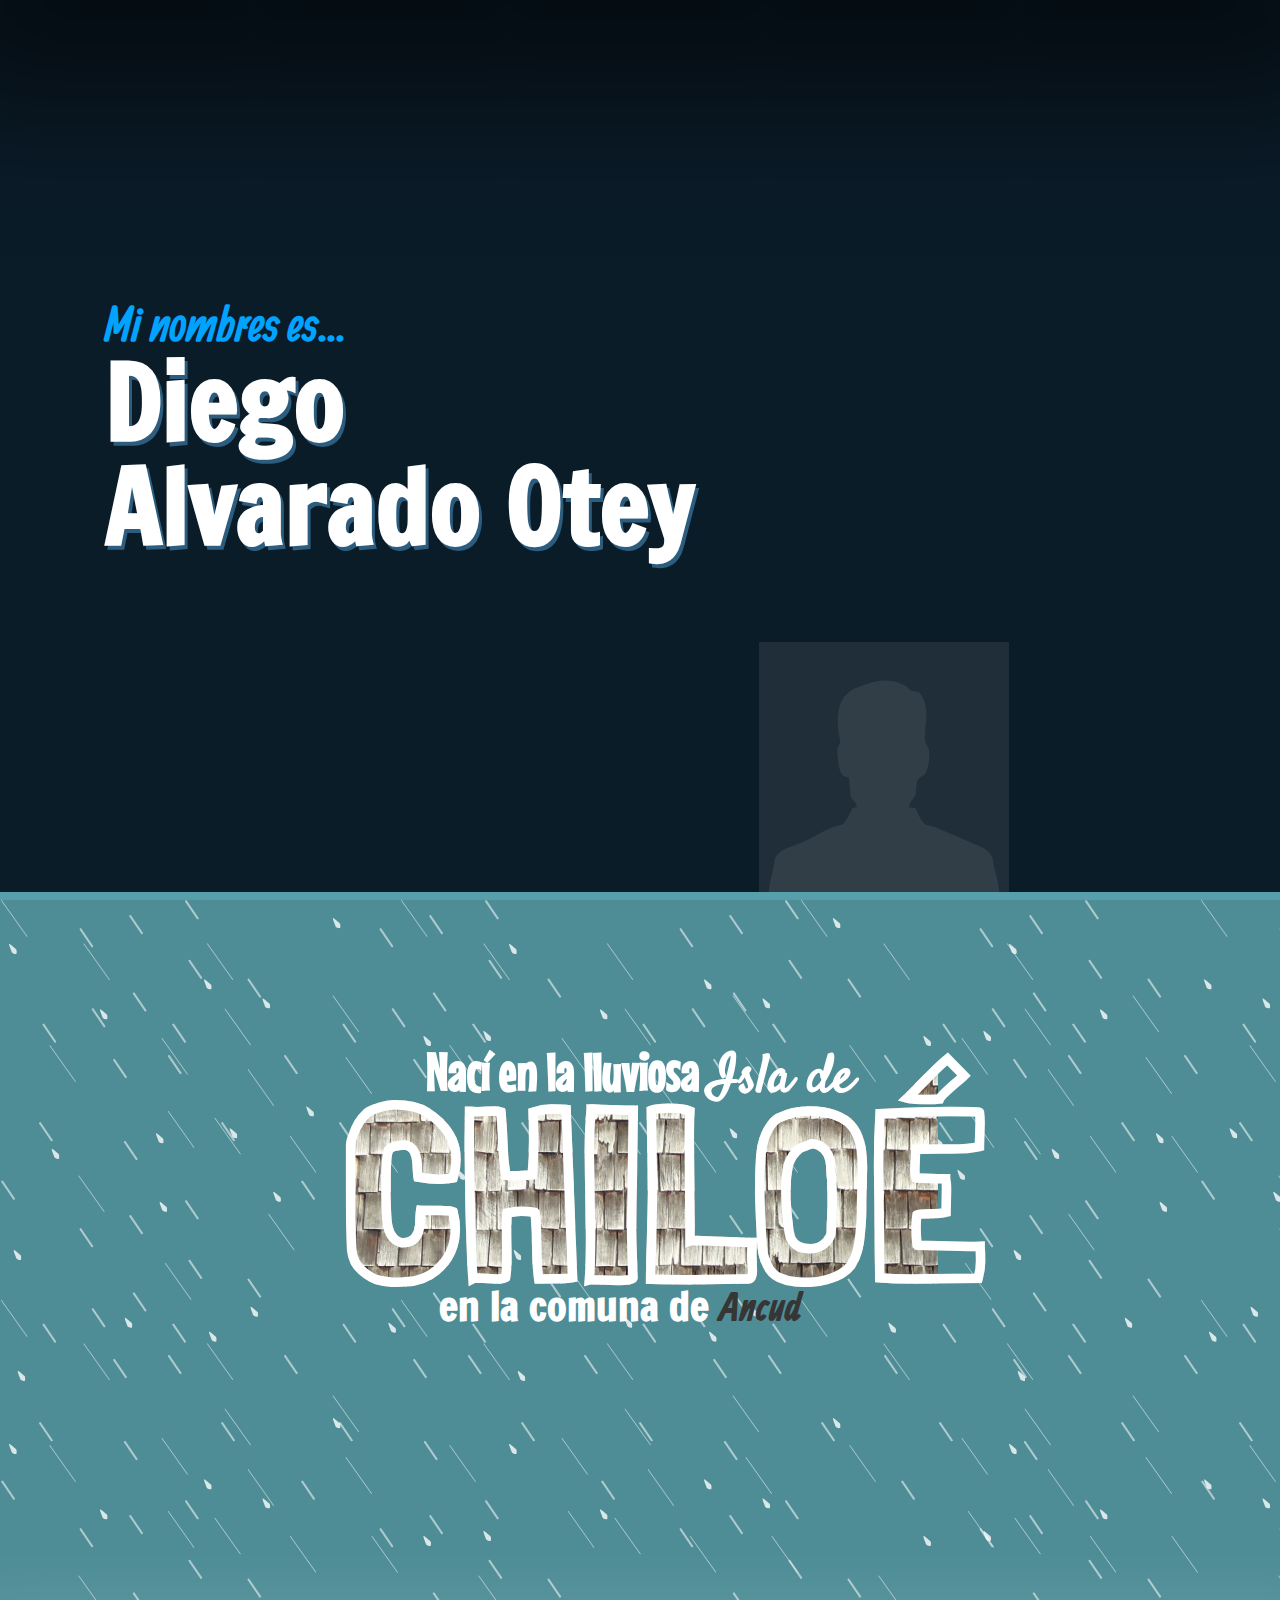
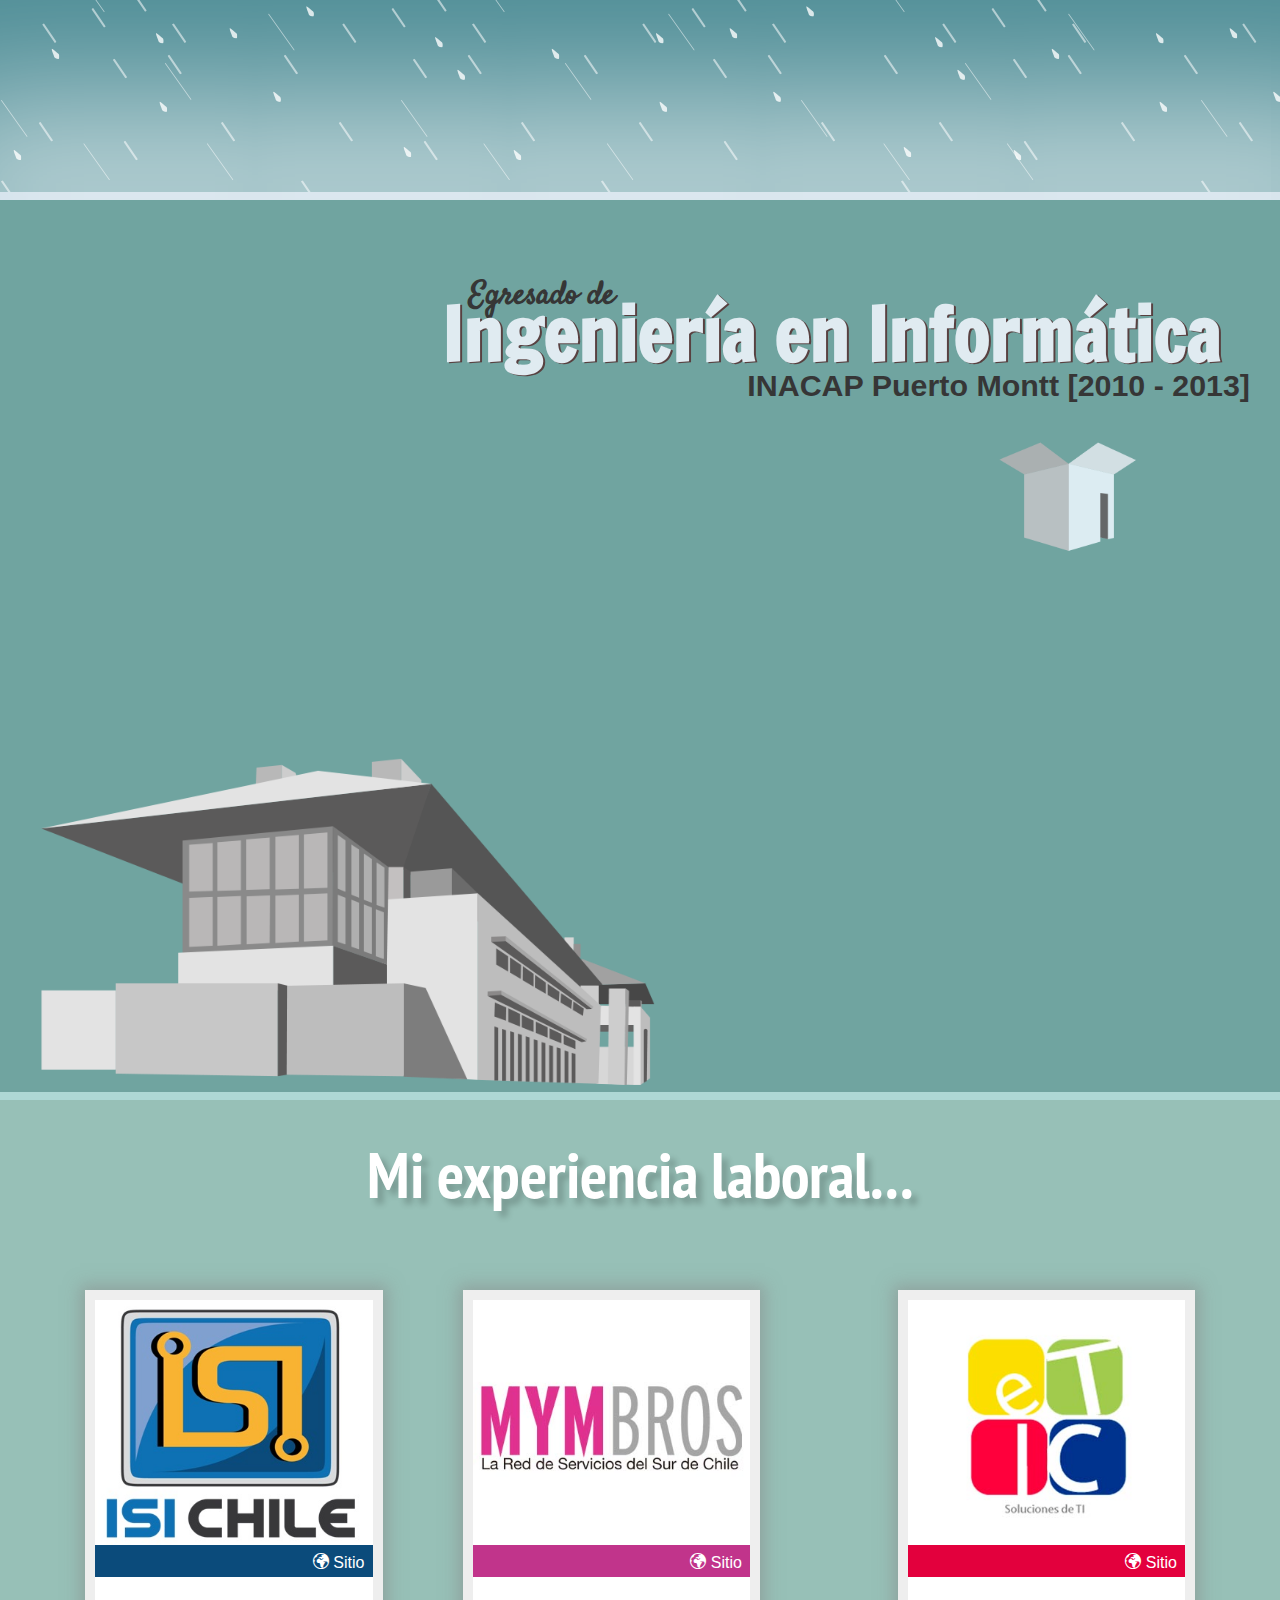
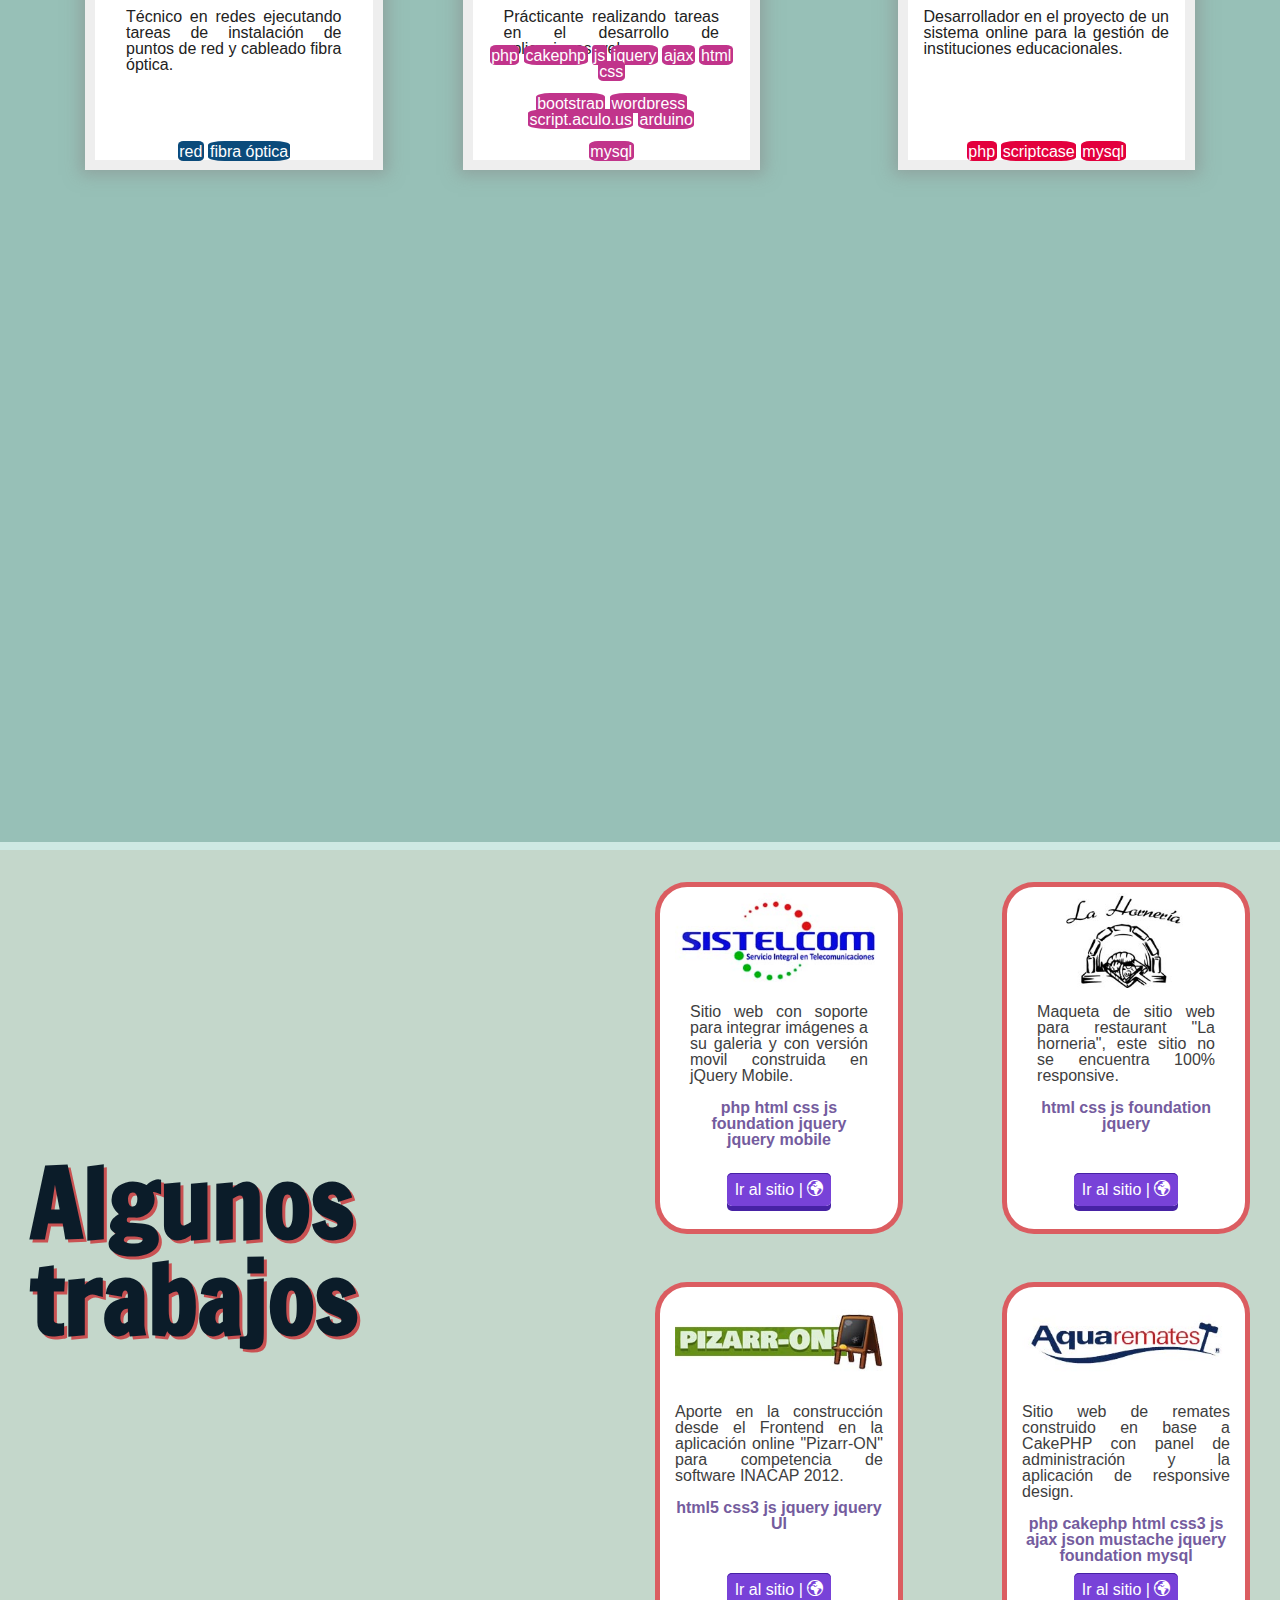
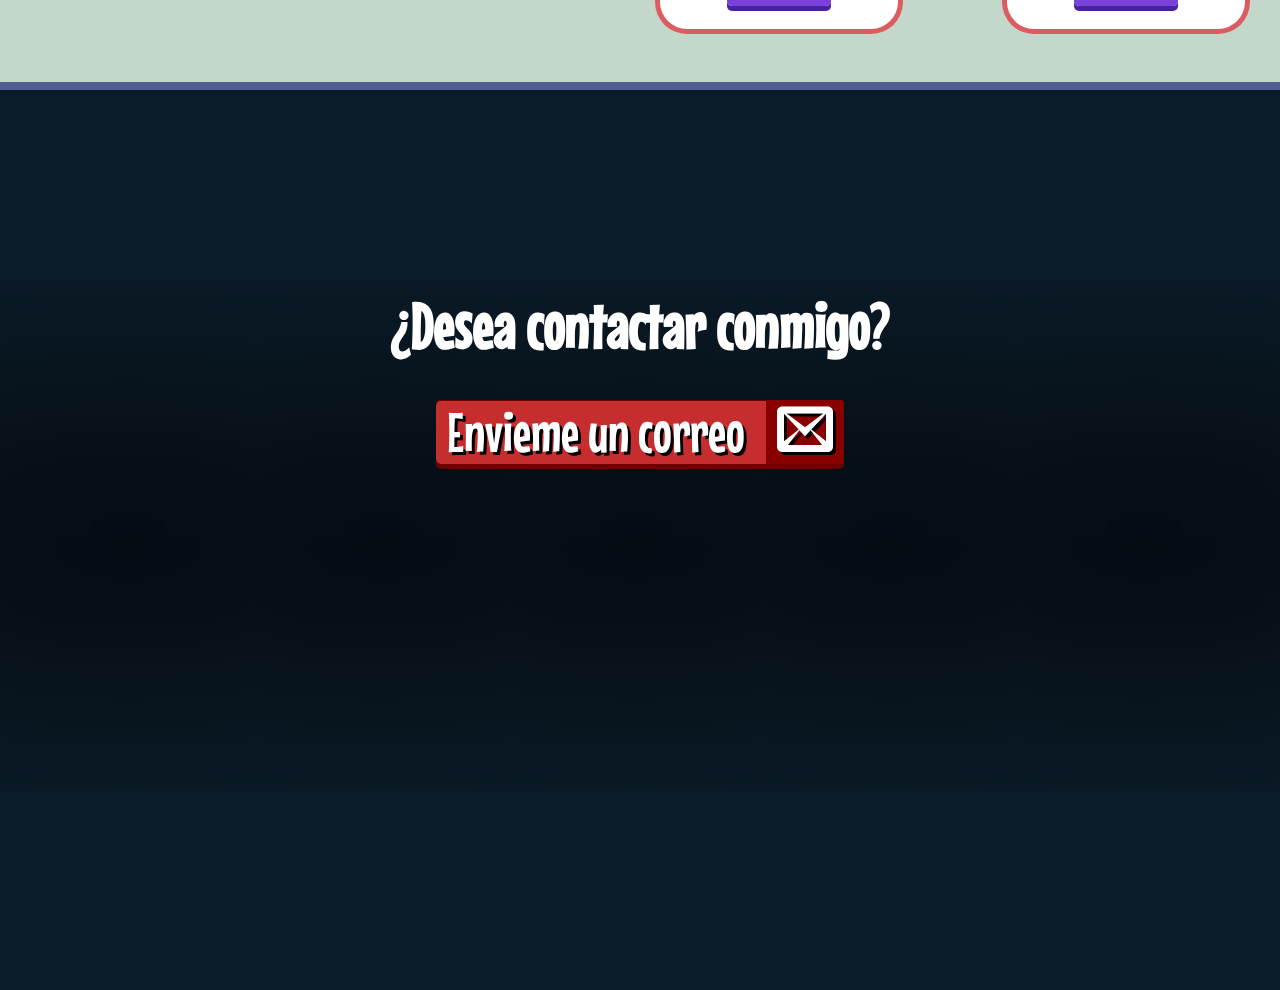
==== home.html @ a6ef2521 "Nueva paleta de colores" ====
<!DOCTYPE html>
<!--[if IE 9]><html class="lt-ie10" lang="en" > <![endif]-->
<!--[if IE 8]><div class="alert"><b>UPS! Mi sitio no luce bien aquí, deberias actualizar o cambiar tu navegador.</b></div><![endif]-->
<!--[if IE 7]><div class="alert"><b>UPS! Mi sitio no luce bien aquí, deberias actualizar o cambiar tu navegador.</b></div><![endif]-->
<html lang="es">
<head>
	<meta charset="UTF-8">
	<meta name="viewport" content="width=device-width, initial-scale=1, maximum-scale=1">
	<title>Diego Alvarado</title>
	<link rel="stylesheet" href="lib/css/foundation.css">
	<link rel="stylesheet" href="css/estilos.css">
</head>
<body>
	<section id="section-1" class="large-12 columns relative">
		<div class="large-12 columns shadow">	
    	</div>
    	<div class="large-7 medium-12 columns box-1">
    		<h3 class="txt-1">Mi nombres es...</h3>
    		<h1 class="txt-2">Diego Alvarado Otey</h1>
    	</div>
    	<figure class="large-5 medium-12 small-12 columns right me">
    		<img src="img/me.png" class="right" alt="Diego Alvarado Otey">
    	</figure>
	</section>
	<section id="section-2" class="large-12 columns">
    	<div class="shadow">	
    	</div>		
		<div class="large-centered large-6 columns box-1">
			<h3 class="txt-1">Nací en la lluviosa <span class="txt-cursive">Isla de<span></h3>
			<h1 class="txt-2">CHILOÉ</h1>
			<h3 class="txt-3">en la comuna de <span class="txt-comuna">Ancud</span></h3>
		</div>
	</section>
	<section id="section-3" class="large-12 columns">
		<div class="box-1 large-12 medium-12 small-12 columns right">
			<div class="right">
				<h5 class="txt-1">Egresado de</h5>
    			<h1 class="txt-2">Ingeniería en Informática</h1>
    			<h3 class="txt-3">INACAP Puerto Montt [2010 - 2013]</h3>
		    	<figure class="inacap-box">
		    		<img src="img/inacap-box.png" class="right" alt="inacap">
		    	</figure>			
			</div>	    								
		</div>
		<figure class="box-2 large-12 medium-12 small-10 columns left">
			<img src="img/sede-inacap.png" class="large-6 medium-10 small-12 left" alt="sede inacap Puerto Montt">    		
		</figure>    				
	</section>
	<section id="section-4" class="large-12 columns">
		<div class="box-1 large-12 columns">
			<div class="large-10 columns large-centered txt center-txt">
				<h1 class="txt-1">Mi experiencia laboral...</h1>
			</div>
		</div>
		<div class="large-12 columns info-companies">
			<div class="large-12 large-centered columns box-companies">
				<div class="large-3 medium-12 columns box-company company-1">
					<img src="img/logoisi.jpg" alt="">
					<div class="large-12 columns website site-1">
						<a href="http://www.isichile.cl" target="_blank" class="right"><i class="icon-earth"></i>&nbspSitio</a>
					</div>
					<div class="large-12 columns description">
						<p class="justify">
							Técnico en redes ejecutando tareas de instalación de puntos de red y cableado fibra óptica.
						</p>
					</div>
					<div class="large-12 columns tags">
						<span class="tag site-1">red</span>
						<span class="tag site-1">fibra óptica</span>
					</div>
				</div>
				<div class="large-3 medium-12 columns box-company company-2">
					<img src="img/logomymbros.jpg" alt="">
					<div class="large-12 columns website site-2">
						<a href="http://www.mymbros.cl" target="_blank" class="right"><i class="icon-earth"></i>&nbspSitio</a>
					</div>
					<div class="large-12 columns description">
						<p class="justify">
							Prácticante realizando tareas en el desarrollo de 
							aplicaciones web.
						</p>
					</div>
					<div class="large-12 columns tags">
						<span class="tag site-2">php</span>
						<span class="tag site-2">cakephp</span>
						<span class="tag site-2">js</span>
						<span class="tag site-2">jquery</span>
						<span class="tag site-2">ajax</span>
						<span class="tag site-2">html</span>
						<span class="tag site-2">css</span>
						<br><br>
						<span class="tag site-2">bootstrap</span>
						<span class="tag site-2">wordpress</span>
						<span class="tag site-2">script.aculo.us</span>
						<span class="tag site-2">arduino</span>
						<br><br>
						<span class="tag site-2">mysql</span>
					</div>					
				</div>
				<div class="large-3 medium-12 columns box-company company-3">
					<img src="img/logoetic.jpg" alt="">
					<div class="website site-3">
						<a href="http://www.etic.cl" target="_blank" class="right"><i class="icon-earth"></i>&nbspSitio</a>
					</div>
					<div class="description">
						<p class="justify">
							Desarrollador en el proyecto de un sistema online para 
							la gestión de instituciones educacionales.
						</p>
					</div>
					<div class="tags">
						<span class="tag site-3">php</span>
						<span class="tag site-3">scriptcase</span>
						<span class="tag site-3">mysql</span>
					</div>					
				</div>				
			</div>
		</div>
	</section>
	<section id="section-5" class="large-12 columns">
		<div class="large-6 medium-12 columns box-1">
			<h1 class="txt-1">Algunos trabajos</h1>
		</div>
		<div class="large-6 medium-12 large-centered columns box-2">
			<div class="large-5 medium-12 columns pages left center-txt">
				<img src="img/logosistelcom.jpg" alt="">
				<div class="site-info site-info-1">
					<div class="description large-12 columns">
						<p class="justify">
							Sitio web con soporte para integrar imágenes a su galeria y con versión movil construida en jQuery Mobile.
						</p>
					</div>
					<div class="tags large-12 columns">
						<span class="tag">php</span>
						<span class="tag">html</span>
						<span class="tag">css</span>
						<span class="tag">js</span>
						<span class="tag">foundation</span>
						<span class="tag">jquery</span>
						<span class="tag">jquery mobile</span>
					</div>
				</div>
				<div class="large-12 columns link">
					<a href="http://www.sistelcom.cl" class="" target="_blank">Ir al sitio&nbsp|&nbsp<i class="icon-earth"></i></a>					
				</div>
			</div>
			<div class="large-5 medium-12 columns pages right center-txt">
				<img src="img/logolahorneria.jpg" alt="">
				<div class="site-info site-info-1">
					<div class="description large-12 columns">
						<p class="justify">
							Maqueta de sitio web para restaurant "La horneria", este sitio no se encuentra 100% responsive.
						</p>
					</div>
					<div class="tags large-12 columns">
						<span class="tag">html</span>
						<span class="tag">css</span>
						<span class="tag">js</span>
						<span class="tag">foundation</span>
						<span class="tag">jquery</span>
					</div>
				</div>
				<div class="large-12 columns link">
					<a href="http://www.lahorneria.deveriz.com" class="" target="_blank">Ir al sitio&nbsp|&nbsp<i class="icon-earth"></i></a>					
				</div>								
			</div>
			<div class="large-5 medium-12 columns pages left center-txt">
				<img src="img/logopizarron.jpg" alt="" class="center-txt">
				<div class="site-info site-info-2">
					<div class="description">
						<p class="justify">
							Aporte en la construcción desde el Frontend en la aplicación online "Pizarr-ON" para competencia de software INACAP 2012.
						</p>
					</div>
					<div class="tags">
						<span class="tag">html5</span>
						<span class="tag">css3</span>
						<span class="tag">js</span>
						<span class="tag">jquery</span>
						<span class="tag">jquery UI</span>
					</div>
				</div>
				<div class="large-12 columns link">
					<a href="http://pizarr-on.herokuapp.com" class="" target="_blank">Ir al sitio&nbsp|&nbsp<i class="icon-earth"></i></a>					
				</div>												
			</div>
			<div class="large-5 medium-12 columns pages right center-txt">
				<img src="img/logoaquaremates.jpg" alt="">
				<div class="site-info site-info-2">
					<div class="description">
						<p class="justify">
							Sitio web de remates construido en base a CakePHP con panel de administración y la aplicación de responsive design.
						</p>
					</div>
					<div class="tags">
						<span class="tag">php</span>
						<span class="tag">cakephp</span>
						<span class="tag">html</span>
						<span class="tag">css3</span>
						<span class="tag">js</span>
						<span class="tag">ajax</span>
						<span class="tag">json</span>
						<span class="tag">mustache</span>
						<span class="tag">jquery</span>
						<span class="tag">foundation</span>
						<span class="tag">mysql</span>
					</div>					
				</div>	
				<div class="large-12 columns link">
					<a href="http://www.aquaremates.cl" class="" target="_blank">Ir al sitio&nbsp|&nbsp<i class="icon-earth"></i></a>					
				</div>								
			</div>
		</div>
	</section>
	<section id="section-6" class="large-12 columns"> 
		<div class="large-12 columns shadow">	
    	</div>		
		<div class="box-1 large-12 large-centered columns center-txt">
			<h1>¿Desea contactar conmigo?</h1>
		</div>			
		<div class="box-2 large-12 large-centered columns center-txt">
			<a href="mailto:d.alvaradotey@gmail.com" class="link-email"><span class="span-mail-1">Envieme un correo&nbsp</span><span class="span-mail-2"><i class="icon-envelope"></i><span></a>					
		</div>		
	</section>			
	<script type="text/javascript" src="lib/js/jquery-1.11.0.js"></script>
	<script type="text/javascript" src="lib/js/foundation.min.js"></script>
	<script type="text/javascript" src="lib/js/modernizr.js"></script>
</body>
</html>
---- css/estilos.css ----
/* normalize.css v3.0.0 | MIT License | git.io/normalize */
html{font-family:sans-serif;-ms-text-size-adjust:100%;-webkit-text-size-adjust:100%}body{margin:0}article,aside,details,figcaption,figure,footer,header,hgroup,main,nav,section,summary{display:block}audio,canvas,progress,video{display:inline-block;vertical-align:baseline}audio:not([controls]){display:none;height:0}[hidden],template{display:none}a{background:transparent;}a:active,a:hover{outline:0}abbr[title]{border-bottom:1px dotted}b,strong{font-weight:bold}dfn{font-style:italic}h1{font-size:2em;margin:.67em 0}mark{background:#ff0;color:#000}small{font-size:80%}sub,sup{font-size:75%;line-height:0;position:relative;vertical-align:baseline}sup{top:-.5em}sub{bottom:-.25em}img{border:0}svg:not(:root){overflow:hidden}figure{margin:1em 40px}hr{-moz-box-sizing:content-box;-webkit-box-sizing:content-box;-moz-box-sizing:content-box;box-sizing:content-box;height:0}pre{overflow:auto}code,kbd,pre,samp{font-family:monospace,monospace;font-size:1em}button,input,optgroup,select,textarea{color:inherit;font:inherit;margin:0}button{overflow:visible}button,select{text-transform:none}button,html input[type="button"],input[type="reset"],input[type="submit"]{-webkit-appearance:button;cursor:pointer}button[disabled],html input[disabled]{cursor:default}button::-moz-focus-inner,input::-moz-focus-inner{border:0;padding:0}input{line-height:normal}input[type="checkbox"],input[type="radio"]{-webkit-box-sizing:border-box;-moz-box-sizing:border-box;box-sizing:border-box;padding:0}input[type="number"]::-webkit-inner-spin-button,input[type="number"]::-webkit-outer-spin-button{height:auto}input[type="search"]{-webkit-appearance:textfield;-moz-box-sizing:content-box;-webkit-box-sizing:content-box;-webkit-box-sizing:content-box;-moz-box-sizing:content-box;box-sizing:content-box}input[type="search"]::-webkit-search-cancel-button,input[type="search"]::-webkit-search-decoration{-webkit-appearance:none}fieldset{border:1px solid #c0c0c0;margin:0 2px;padding:.35em .625em .75em}legend{border:0;padding:0}textarea{overflow:auto}optgroup{font-weight:bold}table{border-collapse:collapse;border-spacing:0}td,th{padding:0}@font-face{font-family:'icomoon';src:url("../fonts/Icons/icomoon.eot?-rtae30");src:url("../fonts/Icons/icomoon.eot?#iefix-rtae30") format('embedded-opentype'),url("../fonts/Icons/icomoon.woff?-rtae30") format('woff'),url("../fonts/Icons/icomoon.ttf?-rtae30") format('truetype'),url("../fonts/Icons/icomoon.svg?-rtae30#icomoon") format('svg');font-weight:normal;font-style:normal}[class^="icon-"],[class*=" icon-"]{font-family:'icomoon';speak:none;font-style:normal;font-weight:normal;font-variant:normal;text-transform:none;line-height:1;-webkit-font-smoothing:antialiased;-moz-osx-font-smoothing:grayscale}.icon-profile:before{content:"\e600"}.icon-envelope:before{content:"\e601"}.icon-users:before{content:"\e602"}.icon-user:before{content:"\e603"}.icon-earth:before{content:"\e604"}.icon-link:before{content:"\e605"}@font-face{font-family:AllanBold;font-style:normal;src:url("../fonts/Allan/Allan-Bold.ttf")}@font-face{font-family:AllanRegular;font-style:normal;src:url("../fonts/Allan/Allan-Regular.ttf")}@font-face{font-family:Anton;font-style:normal;src:url("../fonts/Anton/Anton.ttf")}@font-face{font-family:Bangers;font-style:normal;src:url("../fonts/Bangers/Bangers.ttf")}@font-face{font-family:Bowlby;font-style:normal;src:url("../fonts/Bowlby_One_SC/BowlbyOneSC-Regular.ttf")}@font-face{font-family:Anton;font-style:normal;src:url("../fonts/Anton/Anton.ttf")}@font-face{font-family:FrancoisOne;font-style:normal;src:url("../fonts/Francois_One/FrancoisOne.ttf")}@font-face{font-family:LondrinaSolid;font-style:normal;src:url("../fonts/Londrina_Solid/LondrinaSolid-Regular.ttf")}@font-face{font-family:LuckiestGuy;font-style:normal;src:url("../fonts/Luckiest_Guy/LuckiestGuy.ttf")}@font-face{font-family:MouseMemoirs;font-style:normal;src:url("../fonts/Mouse_Memoirs/MouseMemoirs-Regular.ttf")}@font-face{font-family:Overlock;font-style:normal;src:url("../fonts/Overlock_SC/OverlockSC-Regular.ttf")}@font-face{font-family:SansNarrowBold;font-style:normal;src:url("../fonts/PT_Sans_Narrow/PT_Sans-Narrow-Web-Bold.ttf")}@font-face{font-family:SansNarrowRegular;font-style:normal;src:url("../fonts/PT_Sans_Narrow/PT_Sans-Narrow-Web-Regular.ttf")}@font-face{font-family:Satisfy;font-style:normal;src:url("../fonts/Satisfy/Satisfy-Regular.ttf")}.center-txt{text-align:center}.relative{position:relative}.justify{text-align:justify}.alert{background:#cc181e;padding:5px;color:#fff;width:100%}#section-1{background:#0b1c29;height:100%;border-bottom:.5em solid #579faa;}#section-1 .me{margin:0;height:100%;}#section-1 .me img{position:absolute;bottom:0}#section-1 .box-1{padding-top:18.75em;padding-left:5.625em}#section-1 .txt-1{font-family:'AllanRegular','sans-serif';color:#00a3ff;font-size:3em;margin-top:0;margin-bottom:0}#section-1 .txt-2{font-family:'FrancoisOne','sans-serif';text-shadow:3px 4px #2c5d7e;font-size:6.5em;color:#fff;margin-top:0;margin-bottom:0}#section-1 .shadow{-webkit-box-shadow:0 0 140px 100px rgba(0,0,0,0.6);box-shadow:0 0 140px 100px rgba(0,0,0,0.6);height:0;-webkit-animation:3s shadow-profile infinite ease-in-out;-moz-animation:3s shadow-profile infinite ease-in-out;-o-animation:3s shadow-profile infinite ease-in-out;-ms-animation:3s shadow-profile infinite ease-in-out;animation:3s shadow-profile infinite ease-in-out}#section-2{height:100%;background:#4e8d96;background-image:url("../img/rain.png"),url("../img/rain3.png"),url("../img/rain2.png");-webkit-animation:rain 20s linear infinite;-moz-animation:rain 20s linear infinite;-o-animation:rain 20s linear infinite;-ms-animation:rain 20s linear infinite;animation:rain 20s linear infinite;border-bottom:.5em solid #b4cddd;}#section-2 .box-1{padding-top:21.875em;text-align:center;}#section-2 .box-1 .txt-1{font-family:'MouseMemoirs','sans-serif';color:#fff;font-size:3.4em;margin-top:0;margin-bottom:-.6em}#section-2 .box-1 .txt-cursive{font-family:'Satisfy','sans-serif'}#section-2 .box-1 .txt-2{font-family:'LondrinaSolid','sans-serif';text-stroke-width:2px;-webkit-text-stroke-width:2px;-moz-text-stroke-width:2px;-o-text-stroke-width:2px;-ms-text-stroke-width:2px;text-stroke-color:#fff;-webkit-text-stroke-color:#fff;-moz-text-stroke-color:#fff;-o-text-stroke-color:#fff;-ms-text-stroke-color:#fff;color:#fff;font-size:15em;background:url("../img/madera-textura.jpg") no-repeat;-webkit-background-clip:text;-webkit-background-clip:text;-moz-background-clip:text;-o-background-clip:text;-ms-background-clip:text;text-fill-color:transparent;-webkit-text-fill-color:transparent;-moz-text-fill-color:transparent;-o-text-fill-color:transparent;-ms-text-fill-color:transparent;margin-top:0;margin-bottom:0}#section-2 .box-1 .txt-3{font-family:'FrancoisOne','sans-serif';color:#fff;font-size:2.5em;margin-top:-.7em;margin-bottom:0;margin-right:3.4em;text-align:right}#section-2 .box-1 .txt-comuna{font-family:'AllanBold','sans-serif';color:#363636}#section-2 .shadow{position:absolute;bottom:0;-webkit-box-shadow:0 0 140px 100px rgba(255,255,255,0.6);box-shadow:0 0 140px 100px rgba(255,255,255,0.6);width:100%;height:0}#section-3{background:#70a4a0;height:100%;border-bottom:.5em solid #aed8d5;}#section-3 .box-1{padding-top:5em;height:50%;}#section-3 .box-1 .txt-1{font-family:'Satisfy','sans-serif';color:#363636;margin-top:0;margin-bottom:-.5em;font-size:2.8em;padding-left:1em}#section-3 .box-1 .txt-2{color:#e0ebf1;text-shadow:2px 1px #584141;font-family:'FrancoisOne','sans-serif';font-size:7em;margin-top:0;margin-bottom:0}#section-3 .box-1 .txt-3{font-size:2.78em;color:#363636;margin-top:0;margin-bottom:0;padding-left:10.5em}#section-3 .box-1 .inacap-box{height:200px;margin-right:11%;padding:1.5em;}#section-3 .box-1 .inacap-box img{width:22%;-webkit-animation:6s float infinite ease-in-out;-moz-animation:6s float infinite ease-in-out;-o-animation:6s float infinite ease-in-out;-ms-animation:6s float infinite ease-in-out;animation:6s float infinite ease-in-out}#section-3 .box-2{margin-left:0;margin-bottom:0;padding:1em;height:50%;position:absolute;bottom:0;}#section-3 .box-2 img{position:absolute;bottom:0}#section-4{background:#97c0b7;height:100%;border-bottom:.5em solid #cee9e3;}#section-4 .box-1 .txt .txt-1{font-family:'SansNarrowBold','sans-serif';font-size:6em;color:#fff;text-shadow:rgba(0,0,0,0.2) .1em .1em .1em}#section-4 .info-companies .box-companies{padding-top:2em;}#section-4 .info-companies .box-companies .box-company{background:#fff;border:10px solid #eee;-webkit-box-shadow:0 0 15px 5px rgba(136,136,136,0.5);box-shadow:0 0 15px 5px rgba(136,136,136,0.5);margin:3.95em;height:40em;padding:0;-webkit-transition:height 1s ease-out;-moz-transition:height 1s ease-out;-o-transition:height 1s ease-out;-ms-transition:height 1s ease-out;transition:height 1s ease-out;text-align:center;}#section-4 .info-companies .box-companies .box-company .website{padding:.5em;height:2em;}#section-4 .info-companies .box-companies .box-company .website a{color:#fff;text-decoration:none}#section-4 .info-companies .box-companies .box-company .site-1{background:#0b4b7b}#section-4 .info-companies .box-companies .box-company .site-2{background:#c1348b}#section-4 .info-companies .box-companies .box-company .site-3{background:#e3003d}#section-4 .info-companies .box-companies .box-company .description p{padding:1em}#section-4 .info-companies .box-companies .box-company .tags{position:absolute;bottom:0;text-align:center;width:100%;}#section-4 .info-companies .box-companies .box-company .tags .tag{-webkit-border-radius:20%;border-radius:20%;color:#fff;padding:.1em}#section-4 .info-companies .box-companies .company-1:hover{-webkit-animation:3s shadow-company-1 infinite ease-in-out;-moz-animation:3s shadow-company-1 infinite ease-in-out;-o-animation:3s shadow-company-1 infinite ease-in-out;-ms-animation:3s shadow-company-1 infinite ease-in-out;animation:3s shadow-company-1 infinite ease-in-out}#section-4 .info-companies .box-companies .company-2:hover{-webkit-animation:3s shadow-company-2 infinite ease-in-out;-moz-animation:3s shadow-company-2 infinite ease-in-out;-o-animation:3s shadow-company-2 infinite ease-in-out;-ms-animation:3s shadow-company-2 infinite ease-in-out;animation:3s shadow-company-2 infinite ease-in-out}#section-4 .info-companies .box-companies .company-3:hover{-webkit-animation:3s shadow-company-3 infinite ease-in-out;-moz-animation:3s shadow-company-3 infinite ease-in-out;-o-animation:3s shadow-company-3 infinite ease-in-out;-ms-animation:3s shadow-company-3 infinite ease-in-out;animation:3s shadow-company-3 infinite ease-in-out}#section-5{background:#c4d7cb;height:100%;border-bottom:.5em solid #505d92;}#section-5 .box-1{padding-top:24em;}#section-5 .box-1 .txt-1{font-family:"FrancoisOne","sans-serif";text-shadow:3px 3px rgba(204,24,30,0.7);color:#0b1c29;font-size:6em}#section-5 .box-2{margin-top:10em;}#section-5 .box-2 .pages{background:#fff;height:20em;margin-bottom:3em;border:5px solid rgba(204,24,30,0.7);-webkit-border-radius:15%;border-radius:15%;}#section-5 .box-2 .pages img{margin-top:3%}#section-5 .box-2 .pages .site-info-1{height:8.7em}#section-5 .box-2 .pages .site-info-2{height:7.7em}#section-5 .box-2 .pages .site-info .description p{color:#3e3e3e}#section-5 .box-2 .pages .site-info .tags{text-align:center;}#section-5 .box-2 .pages .site-info .tags .tag{color:#745c9e;font-weight:bold}#section-5 .box-2 .pages:hover{-webkit-box-shadow:0 0 15px 5px rgba(0,0,0,0.5);box-shadow:0 0 15px 5px rgba(0,0,0,0.5)}#section-5 .box-2 .link{margin-top:1em;}#section-5 .box-2 .link a{background:#7842d8;color:#fff;text-decoration:none;padding:.5em;-webkit-border-radius:5px;border-radius:5px;border-top-right-radius:5px;border-bottom-right-radius:5px;-webkit-box-shadow:inset 0 1px 0 #4722a5,0 5px 0 0 #4722a5,0 10px 5px transparent;box-shadow:inset 0 1px 0 #4722a5,0 5px 0 0 #4722a5,0 10px 5px transparent}#section-6{background:#0b1c29;height:100%;padding-top:20em;}#section-6 .box-1{color:#fff;font-size:2em;font-family:"MouseMemoirs","sans-serif"}#section-6 .box-2 a{background:#c52d2e;color:#fff;text-shadow:3px 3px #000;font-family:"MouseMemoirs","sans-serif";text-decoration:none;font-size:4.5em;-webkit-border-radius:5px;border-radius:5px;border-top-right-radius:5px;border-bottom-right-radius:5px;-webkit-box-shadow:inset 0 1px 0 #6d0000,0 5px 0 0 #6d0000,0 10px 5px transparent;box-shadow:inset 0 1px 0 #6d0000,0 5px 0 0 #6d0000,0 10px 5px transparent;-webkit-transition:background 1s ease-out;-moz-transition:background 1s ease-out;-o-transition:background 1s ease-out;-ms-transition:background 1s ease-out;transition:background 1s ease-out;-webkit-animation:3s contact-email infinite ease-in-out;-moz-animation:3s contact-email infinite ease-in-out;-o-animation:3s contact-email infinite ease-in-out;-ms-animation:3s contact-email infinite ease-in-out;animation:3s contact-email infinite ease-in-out;}#section-6 .box-2 a .span-mail-1{padding:1.2em .2em 1.2em .2em}#section-6 .box-2 a .span-mail-2{-webkit-border-radius:0 3px 3px 0;border-radius:0 3px 3px 0;padding:0 .2em;background:#800}#section-6 .box-2 a:hover{background:#c95152}#section-6 .shadow{-webkit-box-shadow:0 0 200px 150px rgba(0,0,0,0.6);box-shadow:0 0 200px 150px rgba(0,0,0,0.6);height:0;position:absolute;top:50%;-webkit-animation:8s shadow-end infinite ease-in-out;-moz-animation:8s shadow-end infinite ease-in-out;-o-animation:8s shadow-end infinite ease-in-out;-ms-animation:8s shadow-end infinite ease-in-out;animation:8s shadow-end infinite ease-in-out}@media screen and (min-width:1349px), screen and (min-height:650px){#section-2 .box-1{padding-top:10em}#section-4{height:auto;}#section-4 .info-companies .box-companies{padding-top:0;}#section-4 .info-companies .box-companies .box-company{margin-left:2.5em}#section-5{height:auto;}#section-5 .box-1{padding-top:15em}#section-5 .box-2{margin-top:2em;}#section-5 .box-2 .pages{height:22em;}#section-5 .box-2 .pages img{margin-left:0}#section-5 .box-2 .pages .site-info-1{height:11em}#section-5 .box-2 .pages .site-info-2{height:10em}#section-6{padding-top:10em}}@media screen and (max-width:1280px){#section-2 .box-1{padding-top:9em}#section-3 .box-1 .txt-1{font-size:2em;padding-left:.8em}#section-3 .box-1 .txt-2{font-size:4.6em}#section-3 .box-1 .txt-3{font-size:1.9em;padding-left:10em}#section-4{height:150%;}#section-4 .box-1 .txt .txt-1{font-size:4em}#section-4 .info-companies .box-companies .box-company{height:30em;margin:2.5em}#section-5{height:auto;}#section-5 .box-2 .pages{-webkit-border-radius:2em;border-radius:2em;height:22em;}#section-5 .box-2 .pages .site-info-1{height:11em}#section-5 .box-2 .pages .site-info-2{height:10em}#section-6 .box-2 a{font-size:3.5em}}@media screen and (width:1024px), screen and (height: 482px){#section-1{height:100%;position:relative;}#section-1 .box-1{padding-top:1em;padding-left:1em;}#section-1 .box-1 .txt-2{font-size:7em}#section-1 .me img{position:absolute;top:0;bottom:5em;right:0;width:40%}#section-2 .box-1{margin-top:3em;padding-top:4em}#section-3 .box-2 img{width:30em}#section-4{height:auto;}#section-4 .info-companies .box-companies .box-company{margin-left:0;margin-bottom:3em}#section-5{height:auto;}#section-5 .box-1{padding-top:0}#section-5 .box-2{margin-top:0;}#section-5 .box-2 .pages{-webkit-border-radius:2em;border-radius:2em;}#section-5 .box-2 .pages .site-info-1{height:7em}#section-5 .box-2 .pages .site-info-2{height:6em}#section-6{padding-top:5em}}@media screen and (max-width:980px){#section-1{height:auto;}#section-1 .me{margin:0;height:auto;}#section-1 .me img{position:relative;bottom:none}#section-2 .box-1{padding-top:30em}#section-4{background:#88c44a;height:auto;}#section-4 .info-companies .box-companies .box-company{height:30em;margin:0 0 8em 0;}#section-4 .info-companies .box-companies .box-company .description{padding-bottom:4em}#section-5 .box-1{padding-top:5em}#section-5 .box-2 .pages{-webkit-border-radius:2em;border-radius:2em;}#section-5 .box-2 .pages .site-info-1{height:6em}#section-5 .box-2 .pages .site-info-2{height:5em}#section-6{padding-top:30em;}#section-6 .box-2 a{font-size:3em}}@media screen and (max-width:800px){#section-3 .box-1 .txt-1{font-size:1.7em}#section-3 .box-1 .txt-2{font-size:4em}#section-3 .box-1 .txt-3{font-size:1.65em}#section-3 .box-1 .inacap-box{margin-top:20%;margin-right:25%;}#section-3 .box-1 .inacap-box img{width:70%}#section-6 .box-2 a{font-size:2em}}@media screen and (max-width:400px){#section-1{height:auto;}#section-1 .me{margin:0;height:auto;}#section-1 .me img{position:relative;bottom:none}#section-1 .box-1{padding-top:5em;padding-left:0}#section-1 .txt-2{font-size:5em}#section-2 .box-1{padding-top:10em;}#section-2 .box-1 .txt-1{font-size:1.5em;margin-bottom:-.6em}#section-2 .box-1 .txt-2{font-size:6em}#section-2 .box-1 .txt-3{font-size:1.2em;margin-right:0}#section-3 .box-1{padding-top:22%;}#section-3 .box-1 .txt-1{padding-left:.77em;font-size:1.15em}#section-3 .box-1 .txt-2{font-size:2.6em}#section-3 .box-1 .txt-3{font-size:.9em;padding-left:0}#section-3 .box-1 .inacap-box{margin-top:8%;margin-right:30%;height:120px;}#section-3 .box-1 .inacap-box img{width:100%}#section-4 .box-1 .txt .txt-1{font-size:3.4em}#section-4 .info-companies .box-companies .box-company img{margin-left:0}#section-5{height:auto;}#section-5 .box-1{padding-top:2em;}#section-5 .box-1 .txt-1{font-size:2.2em}#section-5 .box-2{padding-top:0;}#section-5 .box-2 .pages{-webkit-border-radius:2em;border-radius:2em;}#section-5 .box-2 .pages .site-info-1{height:11em}#section-5 .box-2 .pages .site-info-2{height:10em}#section-6{padding-top:0;}#section-6 .box-2{padding:0;}#section-6 .box-2 a{font-size:2em}#section-6 .shadow{top:40%}}@-moz-keyframes float{0%{-webkit-transform:translate(0,0);-moz-transform:translate(0,0);-o-transform:translate(0,0);-ms-transform:translate(0,0);transform:translate(0,0)}65%{-webkit-transform:translate(0,30px);-moz-transform:translate(0,30px);-o-transform:translate(0,30px);-ms-transform:translate(0,30px);transform:translate(0,30px)}100%{-webkit-transform:translate(0,0);-moz-transform:translate(0,0);-o-transform:translate(0,0);-ms-transform:translate(0,0);transform:translate(0,0)}}@-webkit-keyframes float{0%{-webkit-transform:translate(0,0);-moz-transform:translate(0,0);-o-transform:translate(0,0);-ms-transform:translate(0,0);transform:translate(0,0)}65%{-webkit-transform:translate(0,30px);-moz-transform:translate(0,30px);-o-transform:translate(0,30px);-ms-transform:translate(0,30px);transform:translate(0,30px)}100%{-webkit-transform:translate(0,0);-moz-transform:translate(0,0);-o-transform:translate(0,0);-ms-transform:translate(0,0);transform:translate(0,0)}}@-o-keyframes float{0%{-webkit-transform:translate(0,0);-moz-transform:translate(0,0);-o-transform:translate(0,0);-ms-transform:translate(0,0);transform:translate(0,0)}65%{-webkit-transform:translate(0,30px);-moz-transform:translate(0,30px);-o-transform:translate(0,30px);-ms-transform:translate(0,30px);transform:translate(0,30px)}100%{-webkit-transform:translate(0,0);-moz-transform:translate(0,0);-o-transform:translate(0,0);-ms-transform:translate(0,0);transform:translate(0,0)}}@-ms-keyframes float{0%{-webkit-transform:translate(0,0);-moz-transform:translate(0,0);-o-transform:translate(0,0);-ms-transform:translate(0,0);transform:translate(0,0)}65%{-webkit-transform:translate(0,30px);-moz-transform:translate(0,30px);-o-transform:translate(0,30px);-ms-transform:translate(0,30px);transform:translate(0,30px)}100%{-webkit-transform:translate(0,0);-moz-transform:translate(0,0);-o-transform:translate(0,0);-ms-transform:translate(0,0);transform:translate(0,0)}}@keyframes float{0%{-webkit-transform:translate(0,0);-moz-transform:translate(0,0);-o-transform:translate(0,0);-ms-transform:translate(0,0);transform:translate(0,0)}65%{-webkit-transform:translate(0,30px);-moz-transform:translate(0,30px);-o-transform:translate(0,30px);-ms-transform:translate(0,30px);transform:translate(0,30px)}100%{-webkit-transform:translate(0,0);-moz-transform:translate(0,0);-o-transform:translate(0,0);-ms-transform:translate(0,0);transform:translate(0,0)}}@-moz-keyframes shadow-profile{0%{-webkit-box-shadow:0 0 140px 100px rgba(0,0,0,0.6);box-shadow:0 0 140px 100px rgba(0,0,0,0.6)}50%{-webkit-box-shadow:0 0 200px 100px rgba(0,0,0,0.6);box-shadow:0 0 200px 100px rgba(0,0,0,0.6)}100%{-webkit-box-shadow:0 0 140px 100px rgba(0,0,0,0.6);box-shadow:0 0 140px 100px rgba(0,0,0,0.6)}}@-webkit-keyframes shadow-profile{0%{-webkit-box-shadow:0 0 140px 100px rgba(0,0,0,0.6);box-shadow:0 0 140px 100px rgba(0,0,0,0.6)}50%{-webkit-box-shadow:0 0 200px 100px rgba(0,0,0,0.6);box-shadow:0 0 200px 100px rgba(0,0,0,0.6)}100%{-webkit-box-shadow:0 0 140px 100px rgba(0,0,0,0.6);box-shadow:0 0 140px 100px rgba(0,0,0,0.6)}}@-o-keyframes shadow-profile{0%{-webkit-box-shadow:0 0 140px 100px rgba(0,0,0,0.6);box-shadow:0 0 140px 100px rgba(0,0,0,0.6)}50%{-webkit-box-shadow:0 0 200px 100px rgba(0,0,0,0.6);box-shadow:0 0 200px 100px rgba(0,0,0,0.6)}100%{-webkit-box-shadow:0 0 140px 100px rgba(0,0,0,0.6);box-shadow:0 0 140px 100px rgba(0,0,0,0.6)}}@-ms-keyframes shadow-profile{0%{-webkit-box-shadow:0 0 140px 100px rgba(0,0,0,0.6);box-shadow:0 0 140px 100px rgba(0,0,0,0.6)}50%{-webkit-box-shadow:0 0 200px 100px rgba(0,0,0,0.6);box-shadow:0 0 200px 100px rgba(0,0,0,0.6)}100%{-webkit-box-shadow:0 0 140px 100px rgba(0,0,0,0.6);box-shadow:0 0 140px 100px rgba(0,0,0,0.6)}}@keyframes shadow-profile{0%{-webkit-box-shadow:0 0 140px 100px rgba(0,0,0,0.6);box-shadow:0 0 140px 100px rgba(0,0,0,0.6)}50%{-webkit-box-shadow:0 0 200px 100px rgba(0,0,0,0.6);box-shadow:0 0 200px 100px rgba(0,0,0,0.6)}100%{-webkit-box-shadow:0 0 140px 100px rgba(0,0,0,0.6);box-shadow:0 0 140px 100px rgba(0,0,0,0.6)}}@-moz-keyframes shadow-company-1{0%{-webkit-box-shadow:0 0 95px 5px rgba(11,75,123,0.5);box-shadow:0 0 95px 5px rgba(11,75,123,0.5)}50%{-webkit-box-shadow:0 0 165px 35px rgba(11,75,123,0.5);box-shadow:0 0 165px 35px rgba(11,75,123,0.5)}100%{-webkit-box-shadow:0 0 95px 5px rgba(11,75,123,0.5);box-shadow:0 0 95px 5px rgba(11,75,123,0.5)}}@-webkit-keyframes shadow-company-1{0%{-webkit-box-shadow:0 0 95px 5px rgba(11,75,123,0.5);box-shadow:0 0 95px 5px rgba(11,75,123,0.5)}50%{-webkit-box-shadow:0 0 165px 35px rgba(11,75,123,0.5);box-shadow:0 0 165px 35px rgba(11,75,123,0.5)}100%{-webkit-box-shadow:0 0 95px 5px rgba(11,75,123,0.5);box-shadow:0 0 95px 5px rgba(11,75,123,0.5)}}@-o-keyframes shadow-company-1{0%{-webkit-box-shadow:0 0 95px 5px rgba(11,75,123,0.5);box-shadow:0 0 95px 5px rgba(11,75,123,0.5)}50%{-webkit-box-shadow:0 0 165px 35px rgba(11,75,123,0.5);box-shadow:0 0 165px 35px rgba(11,75,123,0.5)}100%{-webkit-box-shadow:0 0 95px 5px rgba(11,75,123,0.5);box-shadow:0 0 95px 5px rgba(11,75,123,0.5)}}@-ms-keyframes shadow-company-1{0%{-webkit-box-shadow:0 0 95px 5px rgba(11,75,123,0.5);box-shadow:0 0 95px 5px rgba(11,75,123,0.5)}50%{-webkit-box-shadow:0 0 165px 35px rgba(11,75,123,0.5);box-shadow:0 0 165px 35px rgba(11,75,123,0.5)}100%{-webkit-box-shadow:0 0 95px 5px rgba(11,75,123,0.5);box-shadow:0 0 95px 5px rgba(11,75,123,0.5)}}@keyframes shadow-company-1{0%{-webkit-box-shadow:0 0 95px 5px rgba(11,75,123,0.5);box-shadow:0 0 95px 5px rgba(11,75,123,0.5)}50%{-webkit-box-shadow:0 0 165px 35px rgba(11,75,123,0.5);box-shadow:0 0 165px 35px rgba(11,75,123,0.5)}100%{-webkit-box-shadow:0 0 95px 5px rgba(11,75,123,0.5);box-shadow:0 0 95px 5px rgba(11,75,123,0.5)}}@-moz-keyframes shadow-company-2{0%{-webkit-box-shadow:0 0 95px 5px rgba(193,52,139,0.5);box-shadow:0 0 95px 5px rgba(193,52,139,0.5)}50%{-webkit-box-shadow:0 0 165px 35px rgba(193,52,139,0.5);box-shadow:0 0 165px 35px rgba(193,52,139,0.5)}100%{-webkit-box-shadow:0 0 95px 5px rgba(193,52,139,0.5);box-shadow:0 0 95px 5px rgba(193,52,139,0.5)}}@-webkit-keyframes shadow-company-2{0%{-webkit-box-shadow:0 0 95px 5px rgba(193,52,139,0.5);box-shadow:0 0 95px 5px rgba(193,52,139,0.5)}50%{-webkit-box-shadow:0 0 165px 35px rgba(193,52,139,0.5);box-shadow:0 0 165px 35px rgba(193,52,139,0.5)}100%{-webkit-box-shadow:0 0 95px 5px rgba(193,52,139,0.5);box-shadow:0 0 95px 5px rgba(193,52,139,0.5)}}@-o-keyframes shadow-company-2{0%{-webkit-box-shadow:0 0 95px 5px rgba(193,52,139,0.5);box-shadow:0 0 95px 5px rgba(193,52,139,0.5)}50%{-webkit-box-shadow:0 0 165px 35px rgba(193,52,139,0.5);box-shadow:0 0 165px 35px rgba(193,52,139,0.5)}100%{-webkit-box-shadow:0 0 95px 5px rgba(193,52,139,0.5);box-shadow:0 0 95px 5px rgba(193,52,139,0.5)}}@-ms-keyframes shadow-company-2{0%{-webkit-box-shadow:0 0 95px 5px rgba(193,52,139,0.5);box-shadow:0 0 95px 5px rgba(193,52,139,0.5)}50%{-webkit-box-shadow:0 0 165px 35px rgba(193,52,139,0.5);box-shadow:0 0 165px 35px rgba(193,52,139,0.5)}100%{-webkit-box-shadow:0 0 95px 5px rgba(193,52,139,0.5);box-shadow:0 0 95px 5px rgba(193,52,139,0.5)}}@keyframes shadow-company-2{0%{-webkit-box-shadow:0 0 95px 5px rgba(193,52,139,0.5);box-shadow:0 0 95px 5px rgba(193,52,139,0.5)}50%{-webkit-box-shadow:0 0 165px 35px rgba(193,52,139,0.5);box-shadow:0 0 165px 35px rgba(193,52,139,0.5)}100%{-webkit-box-shadow:0 0 95px 5px rgba(193,52,139,0.5);box-shadow:0 0 95px 5px rgba(193,52,139,0.5)}}@-moz-keyframes shadow-company-3{0%{-webkit-box-shadow:0 0 95px 5px rgba(227,0,61,0.5);box-shadow:0 0 95px 5px rgba(227,0,61,0.5)}50%{-webkit-box-shadow:0 0 165px 35px rgba(227,0,61,0.5);box-shadow:0 0 165px 35px rgba(227,0,61,0.5)}100%{-webkit-box-shadow:0 0 95px 5px rgba(227,0,61,0.5);box-shadow:0 0 95px 5px rgba(227,0,61,0.5)}}@-webkit-keyframes shadow-company-3{0%{-webkit-box-shadow:0 0 95px 5px rgba(227,0,61,0.5);box-shadow:0 0 95px 5px rgba(227,0,61,0.5)}50%{-webkit-box-shadow:0 0 165px 35px rgba(227,0,61,0.5);box-shadow:0 0 165px 35px rgba(227,0,61,0.5)}100%{-webkit-box-shadow:0 0 95px 5px rgba(227,0,61,0.5);box-shadow:0 0 95px 5px rgba(227,0,61,0.5)}}@-o-keyframes shadow-company-3{0%{-webkit-box-shadow:0 0 95px 5px rgba(227,0,61,0.5);box-shadow:0 0 95px 5px rgba(227,0,61,0.5)}50%{-webkit-box-shadow:0 0 165px 35px rgba(227,0,61,0.5);box-shadow:0 0 165px 35px rgba(227,0,61,0.5)}100%{-webkit-box-shadow:0 0 95px 5px rgba(227,0,61,0.5);box-shadow:0 0 95px 5px rgba(227,0,61,0.5)}}@-ms-keyframes shadow-company-3{0%{-webkit-box-shadow:0 0 95px 5px rgba(227,0,61,0.5);box-shadow:0 0 95px 5px rgba(227,0,61,0.5)}50%{-webkit-box-shadow:0 0 165px 35px rgba(227,0,61,0.5);box-shadow:0 0 165px 35px rgba(227,0,61,0.5)}100%{-webkit-box-shadow:0 0 95px 5px rgba(227,0,61,0.5);box-shadow:0 0 95px 5px rgba(227,0,61,0.5)}}@keyframes shadow-company-3{0%{-webkit-box-shadow:0 0 95px 5px rgba(227,0,61,0.5);box-shadow:0 0 95px 5px rgba(227,0,61,0.5)}50%{-webkit-box-shadow:0 0 165px 35px rgba(227,0,61,0.5);box-shadow:0 0 165px 35px rgba(227,0,61,0.5)}100%{-webkit-box-shadow:0 0 95px 5px rgba(227,0,61,0.5);box-shadow:0 0 95px 5px rgba(227,0,61,0.5)}}@-moz-keyframes shadow-end{0%{-webkit-box-shadow:0 0 200px 150px rgba(0,0,0,0.6);box-shadow:0 0 200px 150px rgba(0,0,0,0.6)}50%{-webkit-box-shadow:0 0 300px 250px rgba(0,0,0,0.6);box-shadow:0 0 300px 250px rgba(0,0,0,0.6)}100%{-webkit-box-shadow:0 0 200px 150px rgba(0,0,0,0.6);box-shadow:0 0 200px 150px rgba(0,0,0,0.6)}}@-webkit-keyframes shadow-end{0%{-webkit-box-shadow:0 0 200px 150px rgba(0,0,0,0.6);box-shadow:0 0 200px 150px rgba(0,0,0,0.6)}50%{-webkit-box-shadow:0 0 300px 250px rgba(0,0,0,0.6);box-shadow:0 0 300px 250px rgba(0,0,0,0.6)}100%{-webkit-box-shadow:0 0 200px 150px rgba(0,0,0,0.6);box-shadow:0 0 200px 150px rgba(0,0,0,0.6)}}@-o-keyframes shadow-end{0%{-webkit-box-shadow:0 0 200px 150px rgba(0,0,0,0.6);box-shadow:0 0 200px 150px rgba(0,0,0,0.6)}50%{-webkit-box-shadow:0 0 300px 250px rgba(0,0,0,0.6);box-shadow:0 0 300px 250px rgba(0,0,0,0.6)}100%{-webkit-box-shadow:0 0 200px 150px rgba(0,0,0,0.6);box-shadow:0 0 200px 150px rgba(0,0,0,0.6)}}@-ms-keyframes shadow-end{0%{-webkit-box-shadow:0 0 200px 150px rgba(0,0,0,0.6);box-shadow:0 0 200px 150px rgba(0,0,0,0.6)}50%{-webkit-box-shadow:0 0 300px 250px rgba(0,0,0,0.6);box-shadow:0 0 300px 250px rgba(0,0,0,0.6)}100%{-webkit-box-shadow:0 0 200px 150px rgba(0,0,0,0.6);box-shadow:0 0 200px 150px rgba(0,0,0,0.6)}}@keyframes shadow-end{0%{-webkit-box-shadow:0 0 200px 150px rgba(0,0,0,0.6);box-shadow:0 0 200px 150px rgba(0,0,0,0.6)}50%{-webkit-box-shadow:0 0 300px 250px rgba(0,0,0,0.6);box-shadow:0 0 300px 250px rgba(0,0,0,0.6)}100%{-webkit-box-shadow:0 0 200px 150px rgba(0,0,0,0.6);box-shadow:0 0 200px 150px rgba(0,0,0,0.6)}}@-moz-keyframes rain{0%{background-position:0 0}100%{background-position:500px 1000px,400px 400px,300px 300px}}@-webkit-keyframes rain{0%{background-position:0 0}100%{background-position:500px 1000px,400px 400px,300px 300px}}@-o-keyframes rain{0%{background-position:0 0}100%{background-position:500px 1000px,400px 400px,300px 300px}}@-ms-keyframes rain{0%{background-position:0 0}100%{background-position:500px 1000px,400px 400px,300px 300px}}@keyframes rain{0%{background-position:0 0}100%{background-position:500px 1000px,400px 400px,300px 300px}}@-moz-keyframes contact-email{0%{background:#c52d2e}60%{background:#800}100%{background:#c52d2e}}@-webkit-keyframes contact-email{0%{background:#c52d2e}60%{background:#800}100%{background:#c52d2e}}@-o-keyframes contact-email{0%{background:#c52d2e}60%{background:#800}100%{background:#c52d2e}}@-ms-keyframes contact-email{0%{background:#c52d2e}60%{background:#800}100%{background:#c52d2e}}@keyframes contact-email{0%{background:#c52d2e}60%{background:#800}100%{background:#c52d2e}}
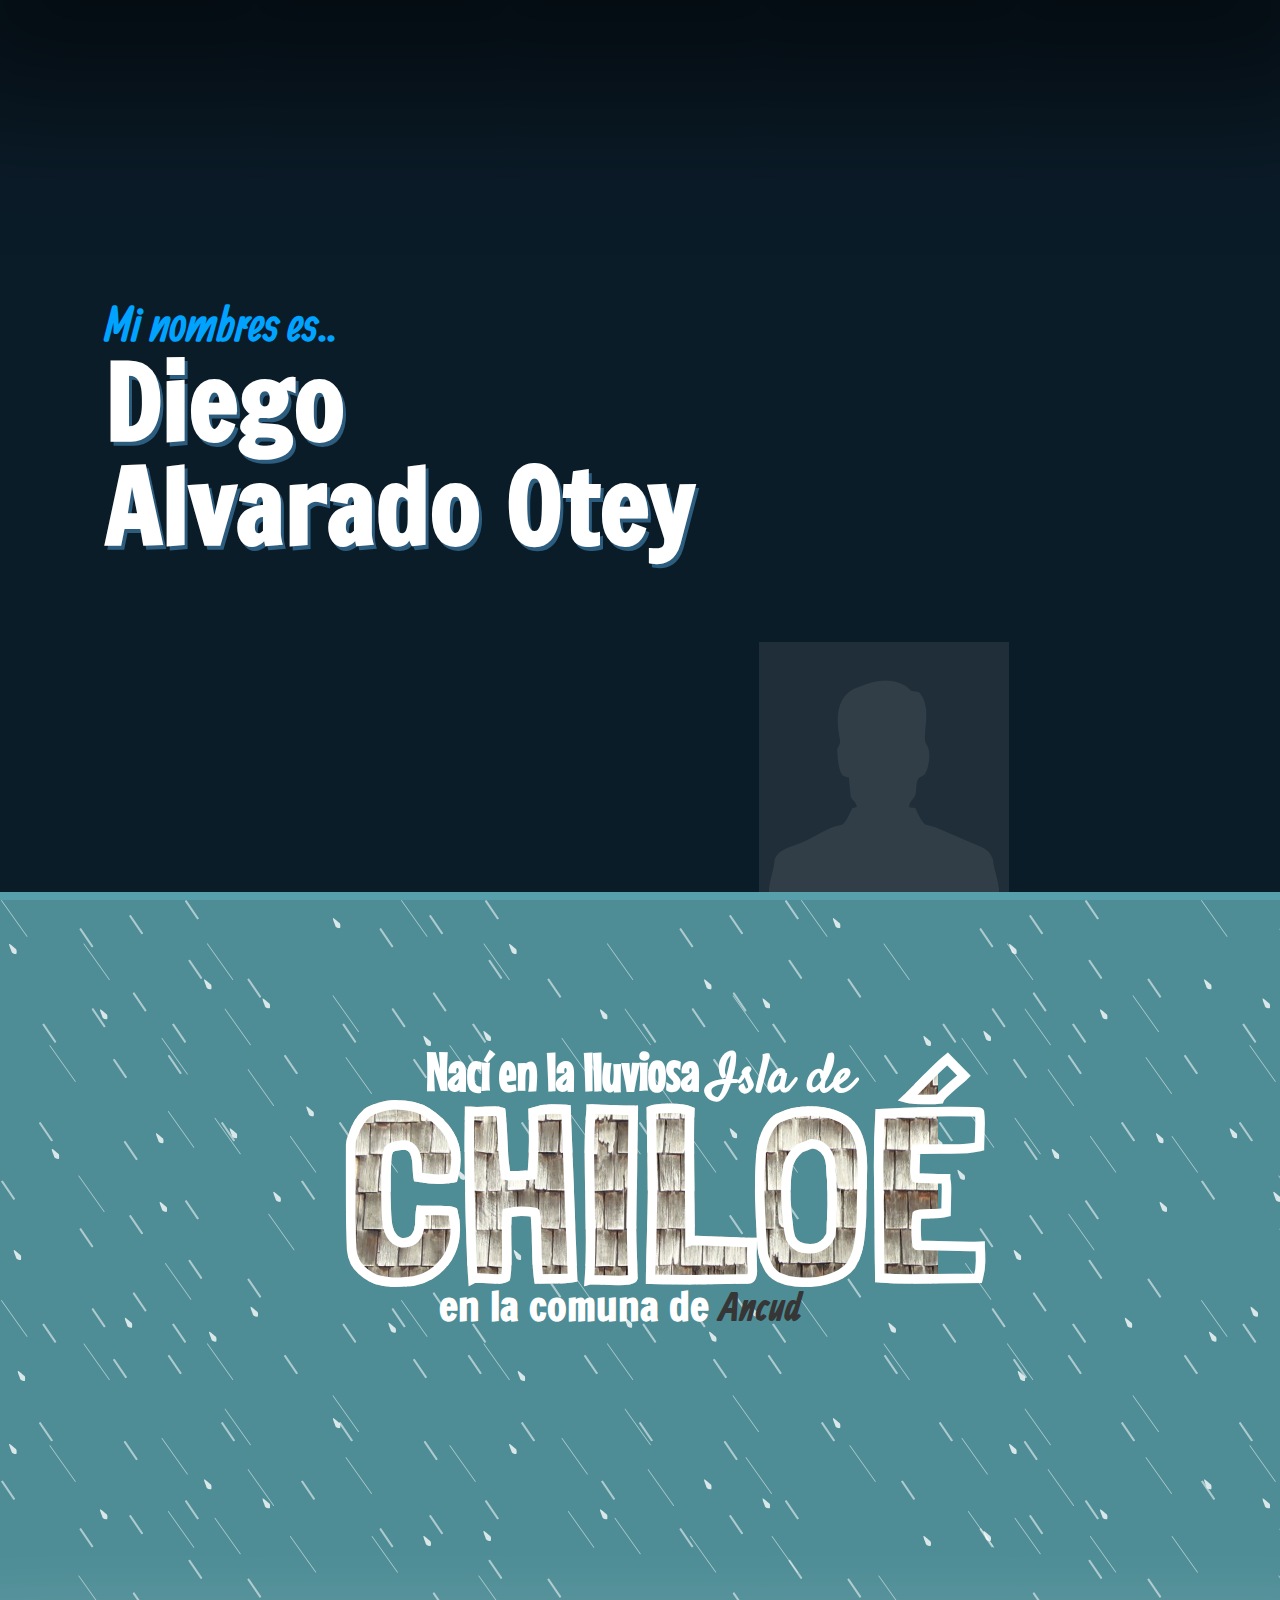
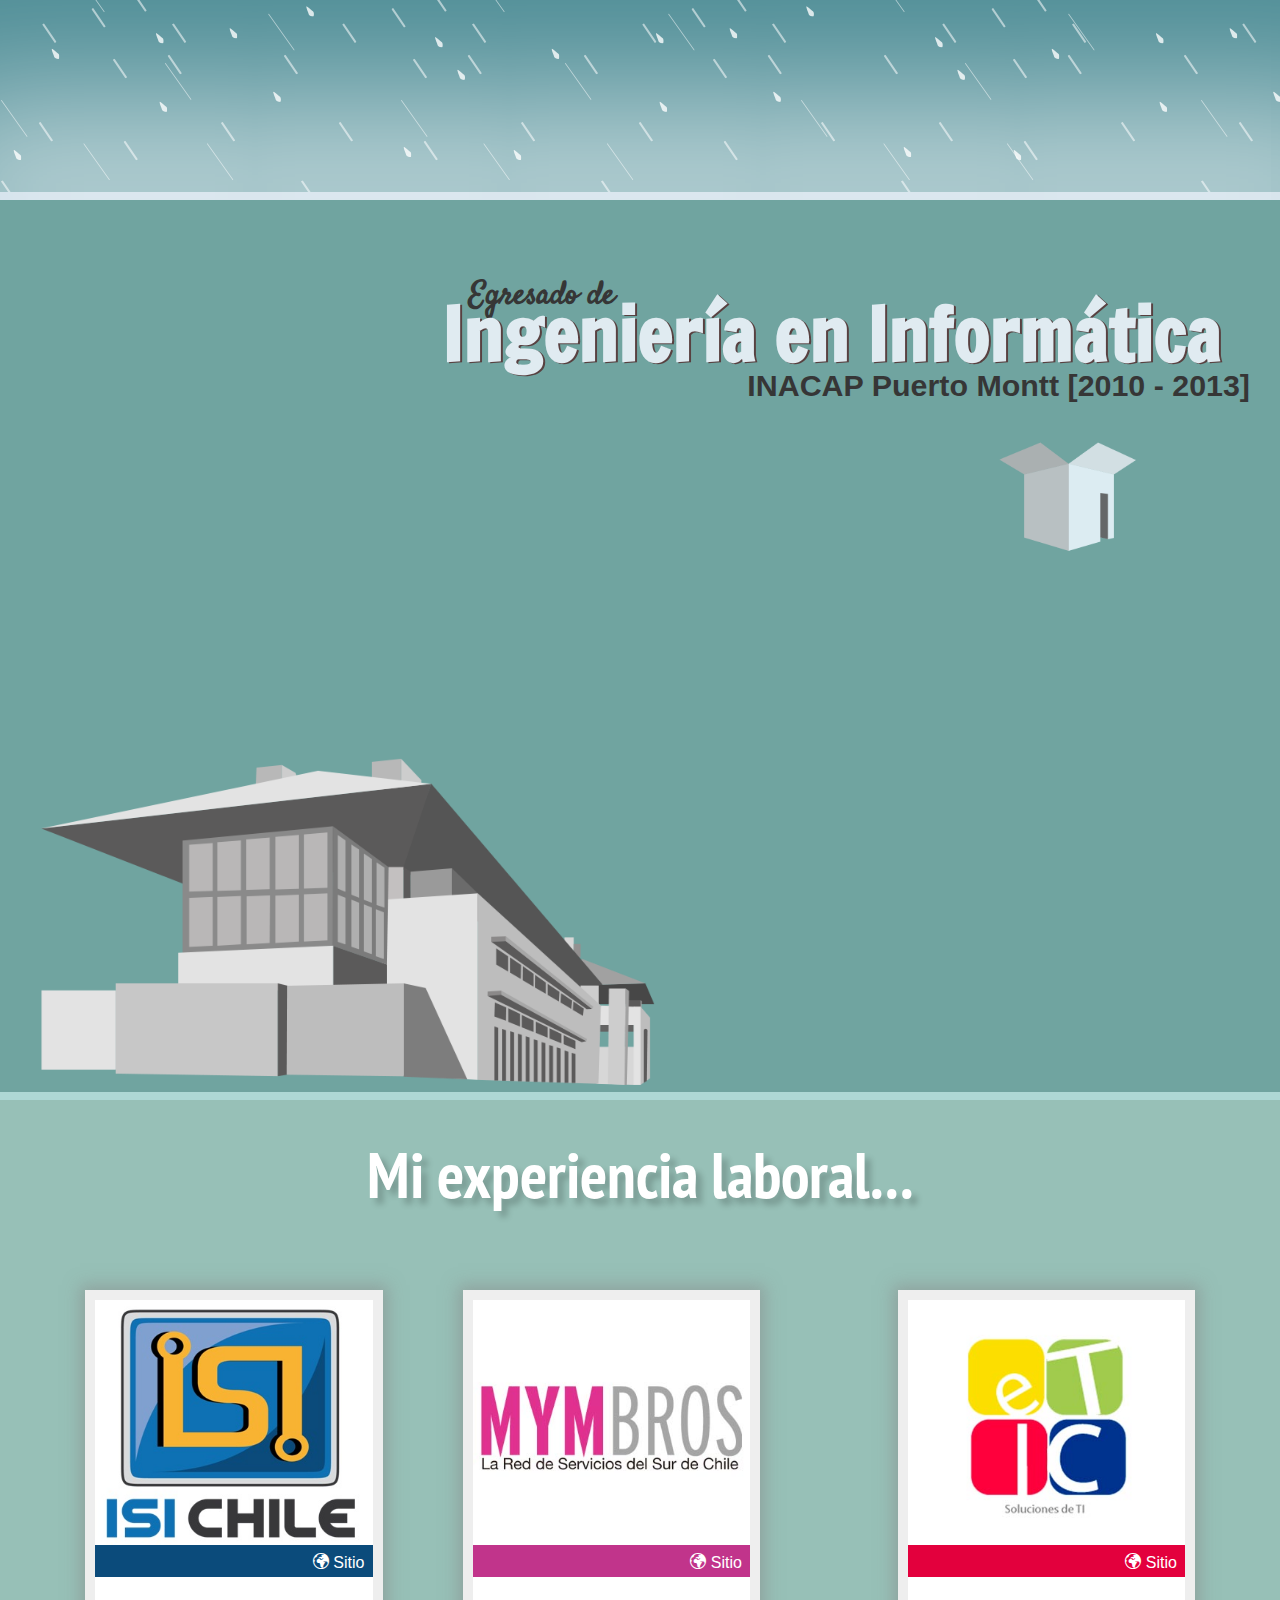
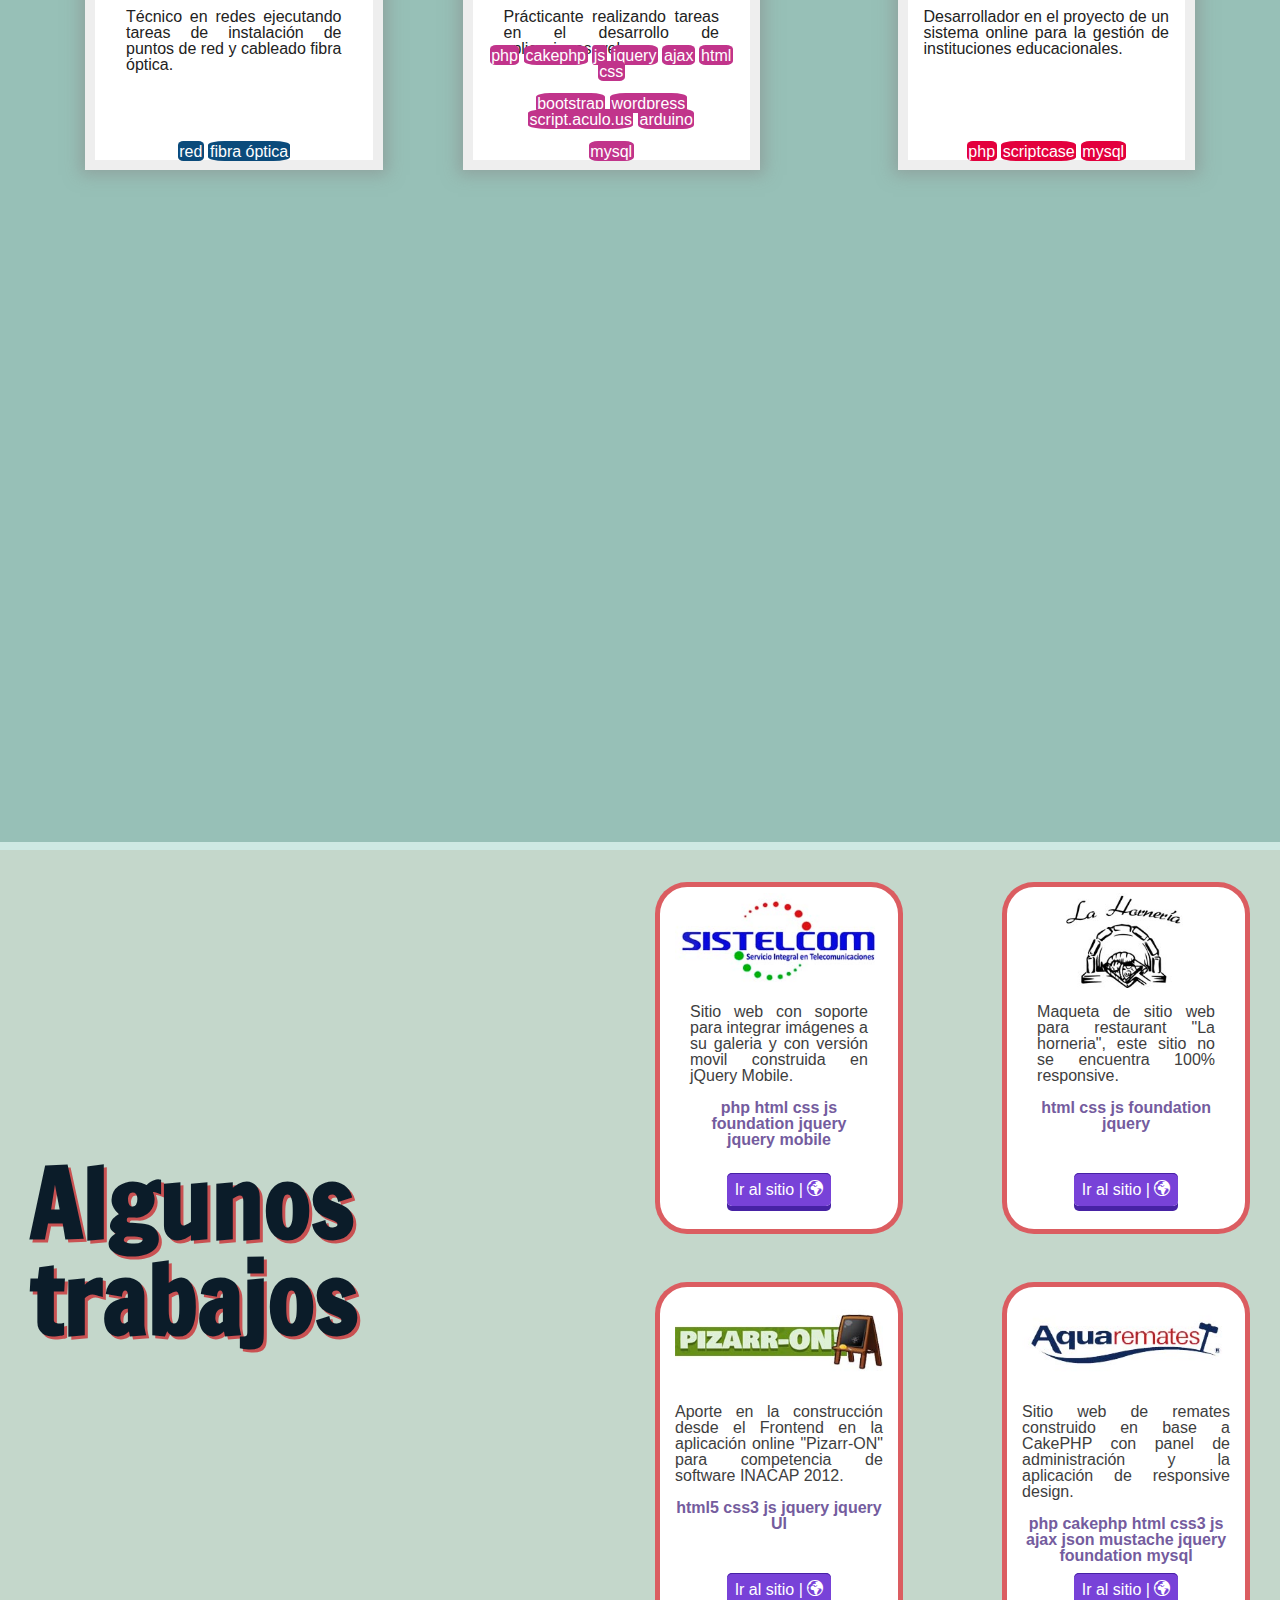
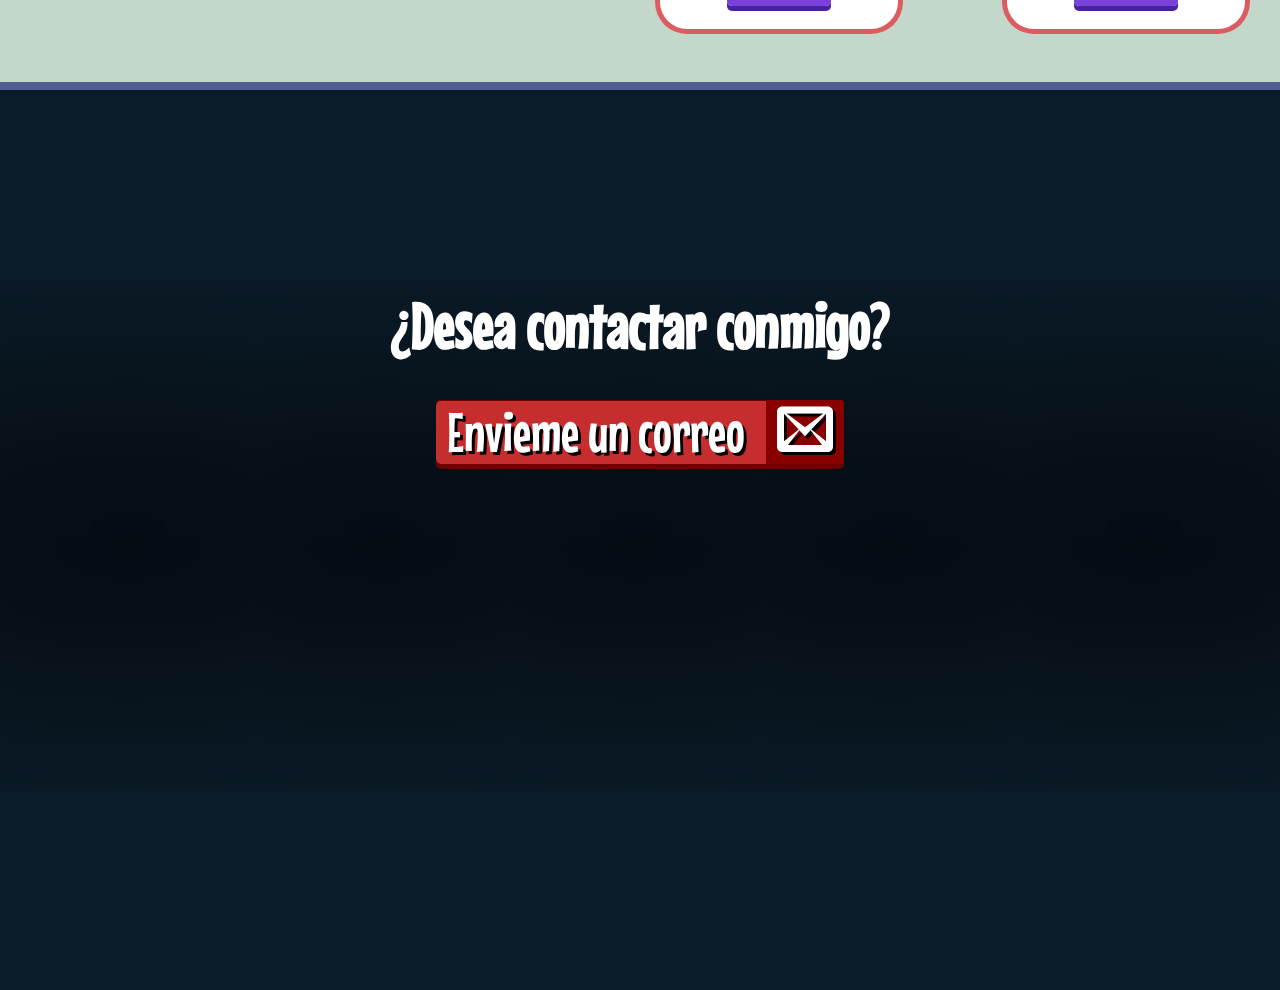
==== commit 7c809bf3: "e" ====
--- a/home.html
+++ b/home.html
@@ -15,7 +15,7 @@
 		<div class="large-12 columns shadow">	
     	</div>
     	<div class="large-7 medium-12 columns box-1">
-    		<h3 class="txt-1">Mi nombres es...</h3>
+    		<h3 class="txt-1">Mi nombres es..</h3>
     		<h1 class="txt-2">Diego Alvarado Otey</h1>
     	</div>
     	<figure class="large-5 medium-12 small-12 columns right me">
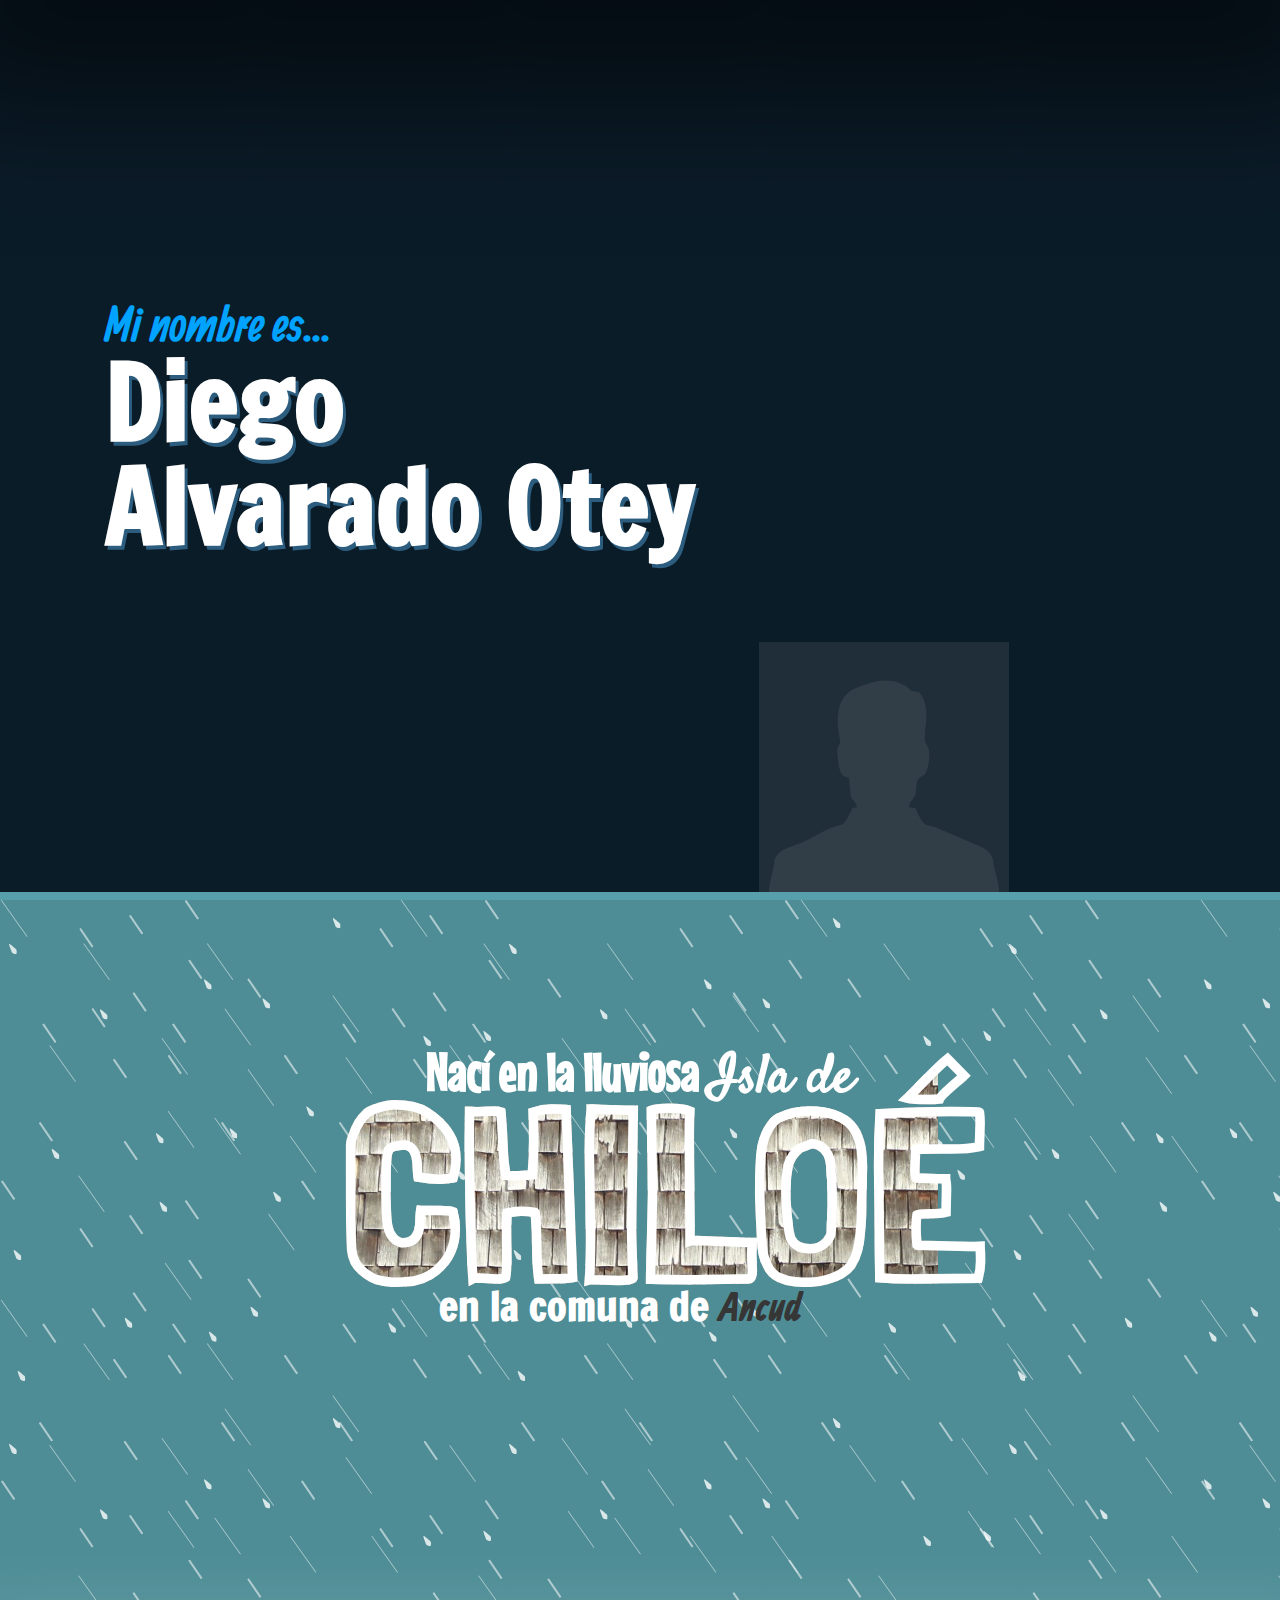
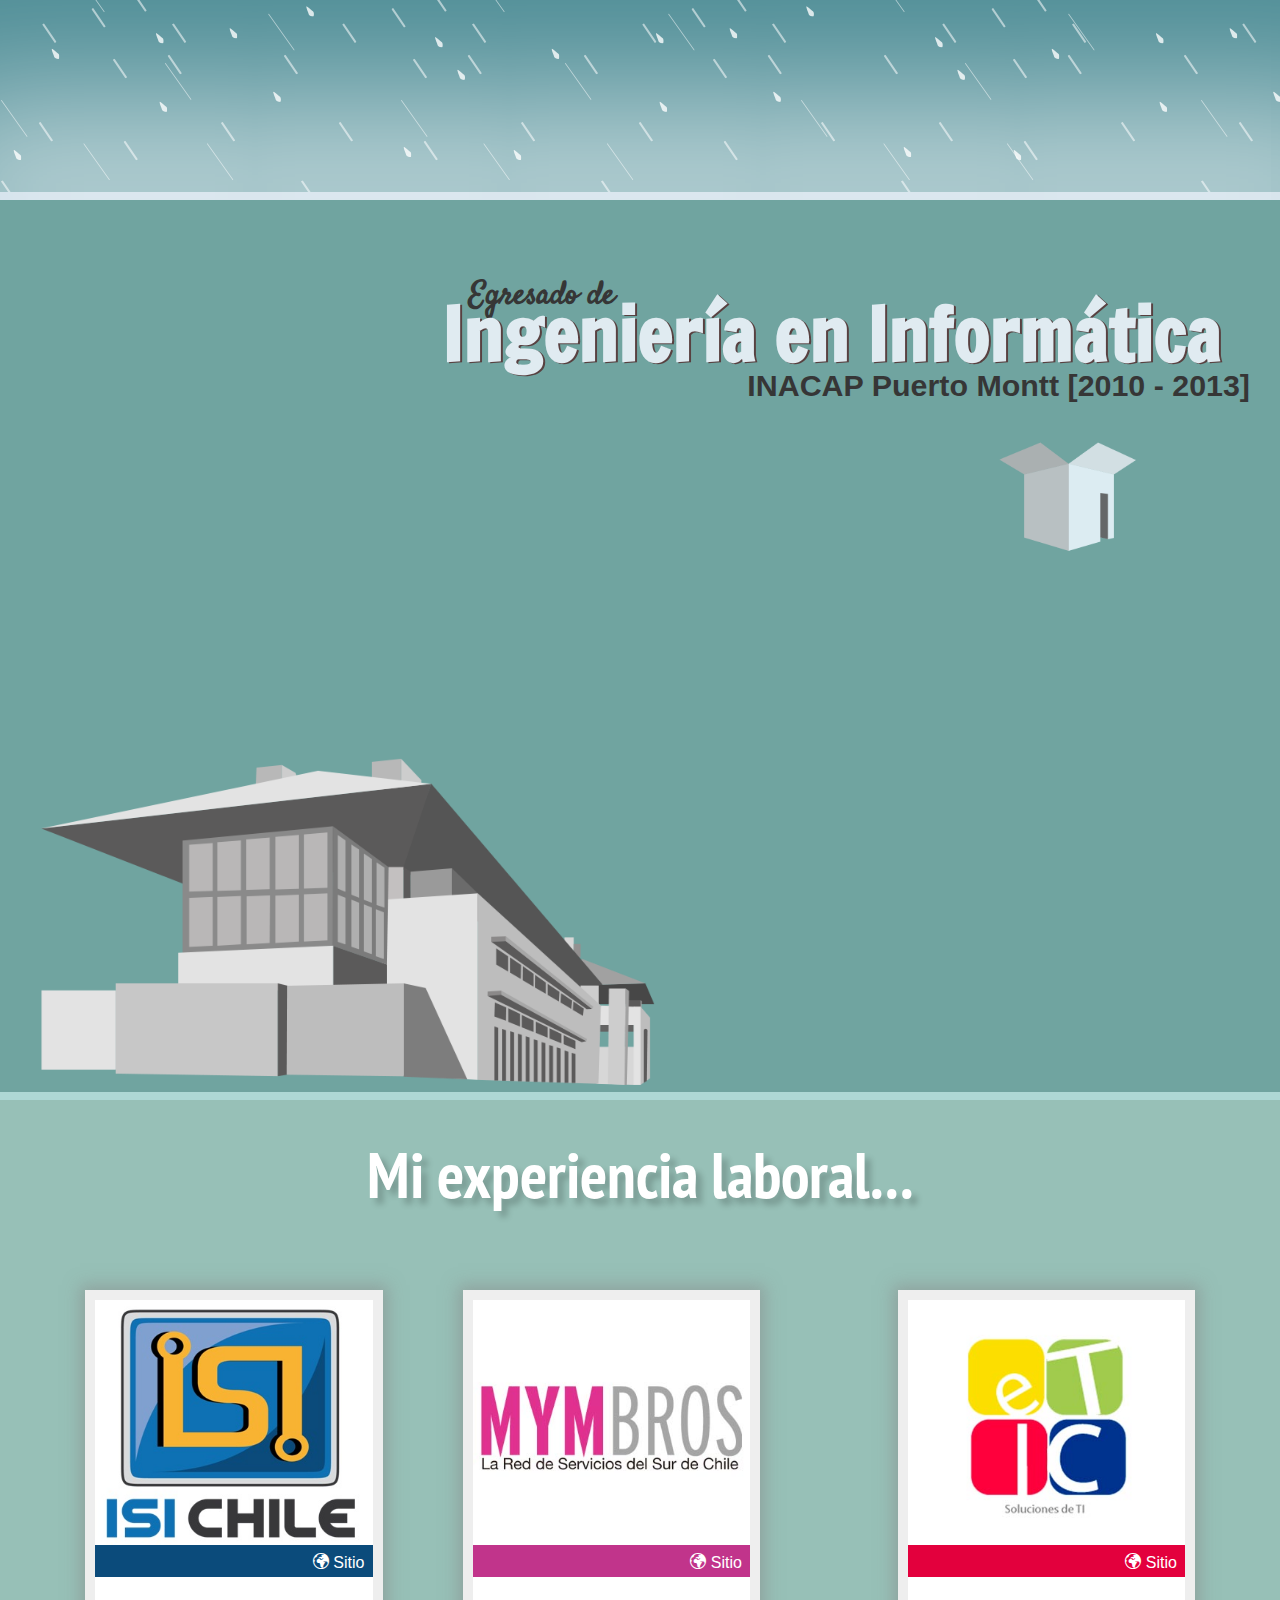
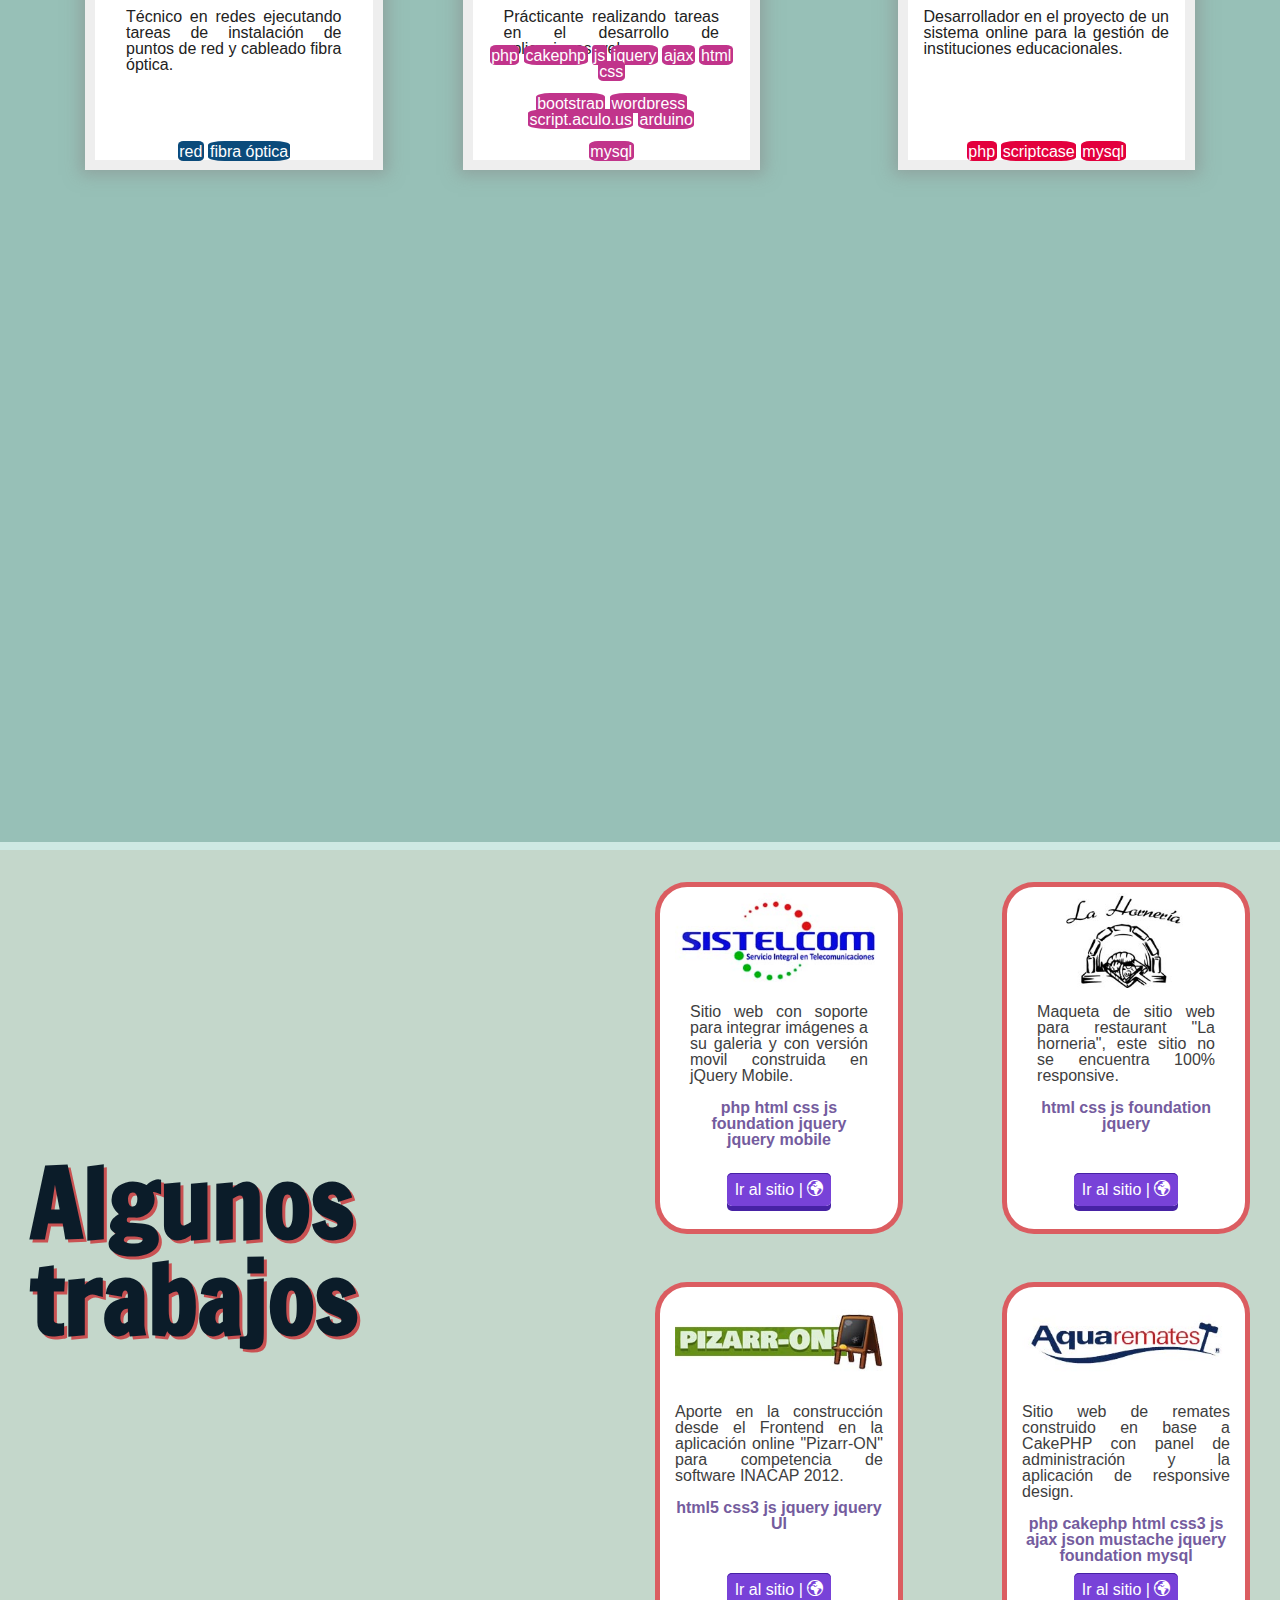
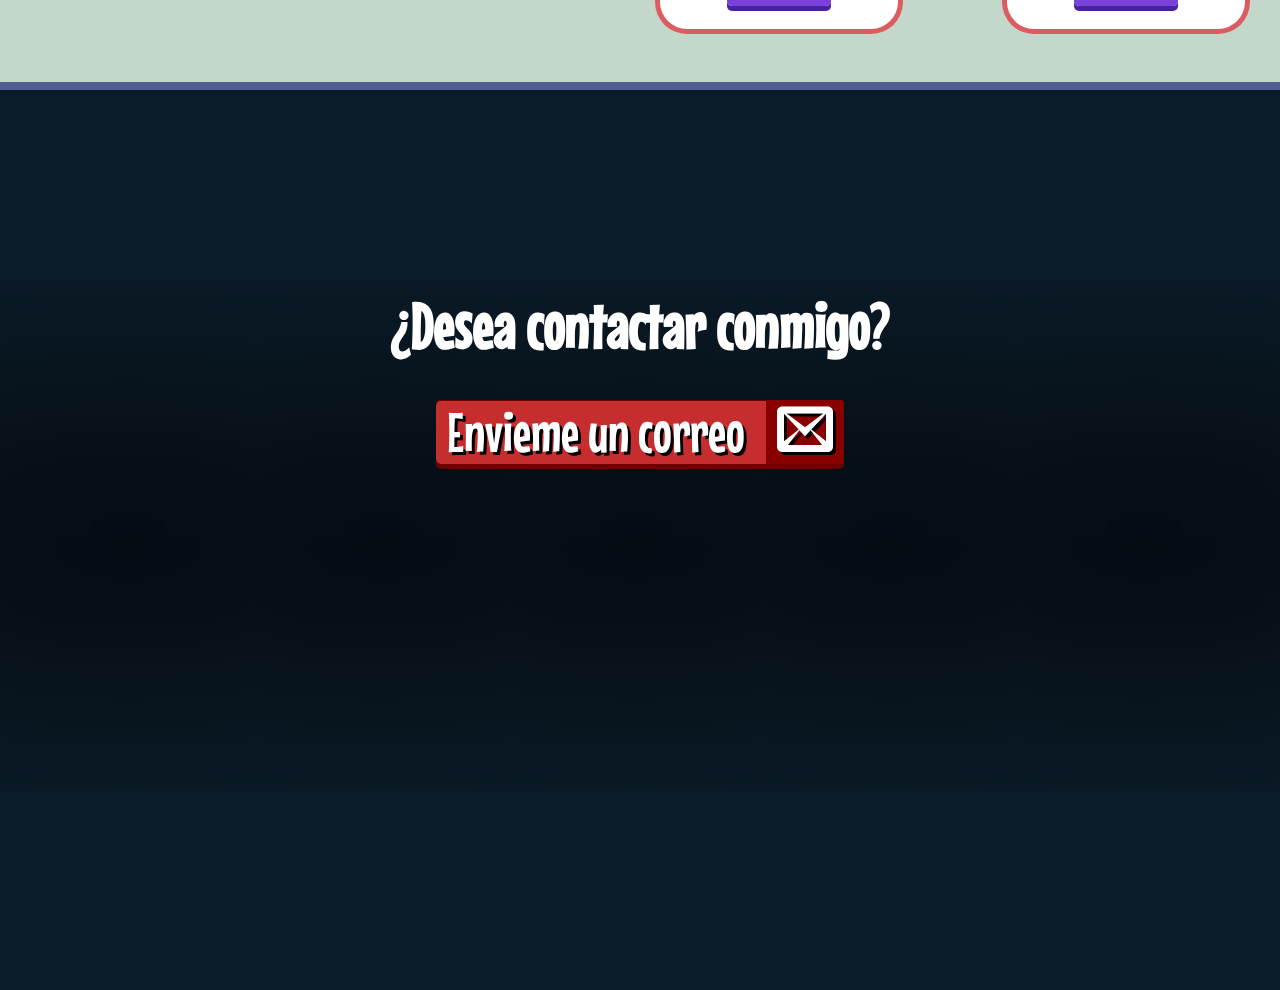
==== commit e5d72532: "Cambio en la edición de foto" ====
--- a/home.html
+++ b/home.html
@@ -15,7 +15,7 @@
 		<div class="large-12 columns shadow">	
     	</div>
     	<div class="large-7 medium-12 columns box-1">
-    		<h3 class="txt-1">Mi nombres es..</h3>
+    		<h3 class="txt-1">Mi nombre es...</h3>
     		<h1 class="txt-2">Diego Alvarado Otey</h1>
     	</div>
     	<figure class="large-5 medium-12 small-12 columns right me">
